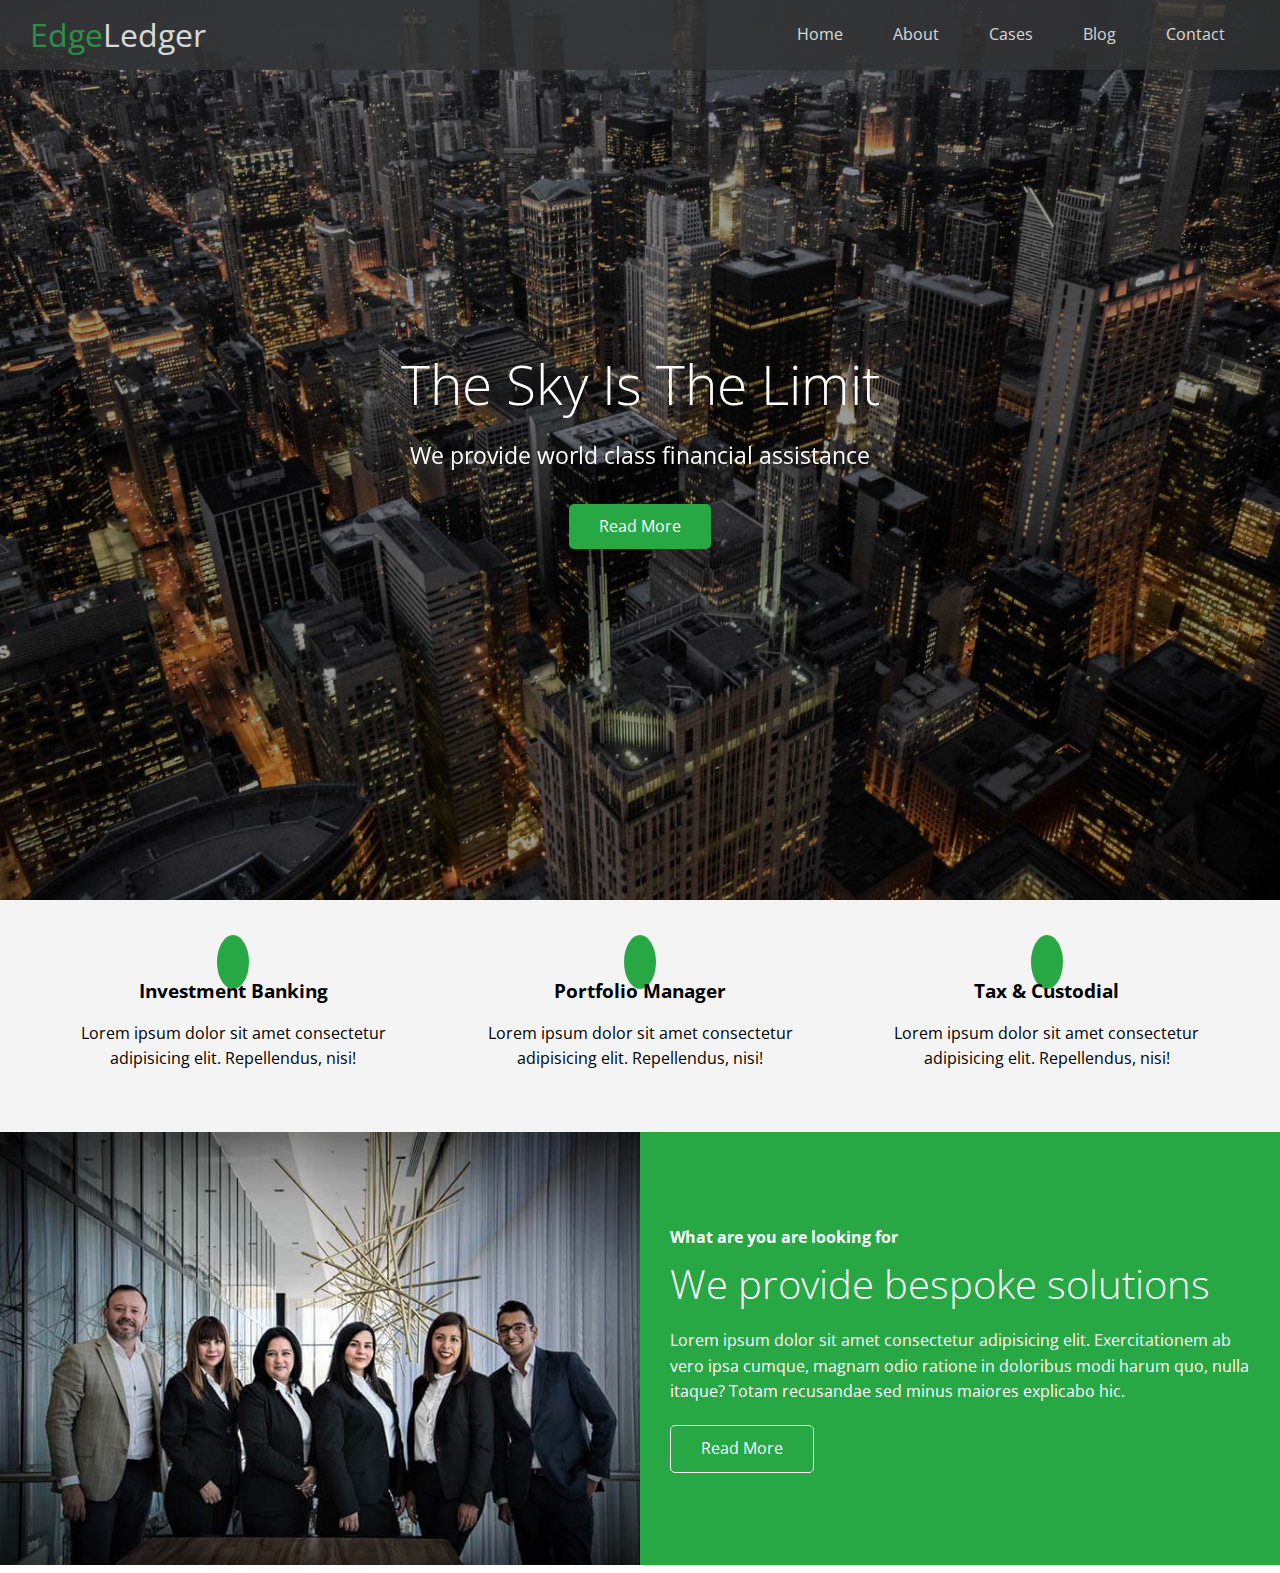
==== index.html @ 86d3c8a0 "added icons & solutions sections" ====
<!DOCTYPE html>
<html lang="en">
  <head>
    <meta charset="UTF-8" />
    <meta http-equiv="X-UA-Compatible" content="IE=edge" />
    <meta name="viewport" content="width=device-width, initial-scale=1.0" />
    <link
      rel="stylesheet"
      href="https://cdnjs.cloudflare.com/ajax/libs/font-awesome/6.2.0/css/all.min.css"
      integrity="sha512-xh6O/CkQoPOWDdYTDqeRdPCVd1SpvCA9XXcUnZS2FmJNp1coAFzvtCN9BmamE+4aHK8yyUHUSCcJHgXloTyT2A=="
      crossorigin="anonymous"
      referrerpolicy="no-referrer"
    />
    <link rel="stylesheet" href="css/style.css" />
    <link rel="stylesheet" href="css/utilities.css" />
    <title>Welcome To EdgeLedger</title>
  </head>
  <body id="home">
    <!-- Header Start -->
    <header class="hero">
      <!-- Navbar Start -->
      <div id="navbar" class="navbar">
        <h1 class="logo">
          <span class="text-primary"> <i class="fas fa-book-open"></i>Edge</span
          >Ledger
        </h1>
        <nav>
          <ul>
            <li><a href="#home">Home</a></li>
            <li><a href="#about">About</a></li>
            <li><a href="#cases">Cases</a></li>
            <li><a href="#blog">Blog</a></li>
            <li><a href="#contact">Contact</a></li>
          </ul>
        </nav>
      </div>
      <!-- Navbar End -->

      <!-- Content Start -->
      <div class="content">
        <h1>The Sky Is The Limit</h1>
        <p>We provide world class financial assistance</p>
        <a href="#about" class="btn"
          ><i class="fas fa-chevron-right"></i> Read More</a
        >
      </div>
      <!-- Content End -->
    </header>
    <!-- Header End -->

    <!-- Main Start -->
    <main>
      <!-- About: Icon Start -->
      <section id="about" class="icons bg-light">
        <div class="flex-items">
          <div>
            <i class="fas fa-university fa-2x"></i>
            <div>
              <h3>Investment Banking</h3>
              <p>
                Lorem ipsum dolor sit amet consectetur adipisicing elit.
                Repellendus, nisi!
              </p>
            </div>
          </div>
          <div>
            <i class="fas fa-book-reader fa-2x"></i>
            <div>
              <h3>Portfolio Manager</h3>
              <p>
                Lorem ipsum dolor sit amet consectetur adipisicing elit.
                Repellendus, nisi!
              </p>
            </div>
          </div>
          <div>
            <i class="fas fa-pencil-alt fa-2x"></i>
            <div>
              <h3>Tax & Custodial</h3>
              <p>
                Lorem ipsum dolor sit amet consectetur adipisicing elit.
                Repellendus, nisi!
              </p>
            </div>
          </div>
        </div>
      </section>
      <!-- About: Icon End -->

      <!-- About: Solutions Start -->
      <section class="solutions flex-columns">
        <div class="row">
          <div class="column">
            <div class="column-1">
              <img src="image_resources/home/people.jpg" alt="" />
            </div>
          </div>
          <div class="column">
            <div class="column-2 bg-primary">
              <h4>What are you are looking for</h4>
              <h2>We provide bespoke solutions</h2>
              <p>
                Lorem ipsum dolor sit amet consectetur adipisicing elit.
                Exercitationem ab vero ipsa cumque, magnam odio ratione in
                doloribus modi harum quo, nulla itaque? Totam recusandae sed
                minus maiores explicabo hic.
              </p>
              <a href="#" class="btn btn-outline">
                <i class="fas fa-chevron"></i>
                Read More
              </a>
            </div>
          </div>
        </div>
      </section>
      <!-- About: Solutions End -->
    </main>
    <!-- Main End -->
    
  </body>
</html>
---- css/style.css ----
@import url('https://fonts.googleapis.com/css2?family=Open+Sans:wght@300;400&display=swap');

* {
    box-sizing: border-box;
    margin: 0;
    padding: 0;
}

body {
    font-family: 'Open Sans', sans-serif;
    background-color: #fff;
    color: #333;
    line-height: 1.6;
}

ul {
    list-style: none;
}

a {
    color: #333;
    text-decoration: none;
}

h1,
h2 {
    font-weight: 300;
    line-height: 1.2;
}

p {
    margin: 10px 0;
}

img {
    width: 100%;
}

/* Navbar */

.navbar {
    display: flex;
    align-items: center;
    justify-content: space-between;
    background-color: #333;
    color: #fff;
    opacity: 0.8;
    width: 100%;
    height: 70px;
    position: fixed;
    top: 0px;
    padding: 0 30px;
}

.navbar a {
    color: #fff;
    padding: 10px 20px;
    margin: 0 5px;
}

.navbar a:hover {
    border-bottom: #28a745 2px solid;
    border-top: #28a745 2px solid;
    color: #0284d0;
}

.navbar ul {
    display: flex;
}

.navbar .logo {
    font-weight: 400;
}

/* Header */

.hero {
    background: url('../image_resources/home/showcase.jpg') no-repeat center center/cover;
    height: 100vh;
    position: relative;
    color: #fff;
}

.hero .content {
    display: flex;
    flex-direction: column;
    align-items: center;
    justify-content: center;
    text-align: center;
    height: 100%;
    padding: 0 20px;
}

.hero .content h1 {
    font-size: 55px;
}

.hero .content p {
    font-size: 23px;
    max-width: 600px;
    margin: 20px 0 30px;
}

.hero::before {
    content: '';
    position: absolute;
    top: 0;
    left: 0;
    width: 100%;
    height: 100%;
    background: rgba(0, 0, 0, 6);
    opacity: 0.4;
}

.hero * {
    z-index: 10;
}

/* Icons */

.icons {
    padding: 30px;
}

.icons h3 {
    font-weight: bold;
    margin-bottom: 15px;
}

.icons i {
    background-color: #28a745;
    color: #fff;
    padding: 1rem;
    border-radius: 50%;
    margin-bottom: 15px;
}

.icons p,
.icons h3 {
    color: black;
}
---- css/utilities.css ----
/* Text Colors */

.text-primary {
    color: #28a745;
}

.text-secondary {
    color: #0284d0;
}

/* Button */

.btn {
    cursor: pointer;
    display: inline-block;
    padding: 10px 30px;
    color: #fff;
    background-color: #28a745;
    border: none;
    border-radius: 5px;
}

.btn:hover {
    opacity: 0.9;
    color: #0284d0;
    border-radius: 10px;
}

.btn-primary, .bg-primary {
    background-color: #28a745;
    color: #fff;
}

.btn-secondary, .bg-secondary {
    background-color: #0284d0;
    color: #fff;
}

.btn-dark, .bg-dark {
    background-color: #333;
    color: #fff;
}

.btn-light, .bg-light {
    background-color: #f4f4f4;
    color: #fff;
}

.btn-outline {
    background: transparent;
    border: 1px solid #fff;
}

.btn-outline:hover {
    border-radius: 10px;
}

/* Flex items */

.flex-items {
    display: flex;
    text-align: center;
    justify-content: center;
    height: 100%;
}

.flex-items>div {
    padding: 20px;
}

/* Flex columns */

.flex-columns .row {
    display: flex;
    flex-direction: row;
    flex-wrap: wrap;
    width: 100%;
}

.flex-columns .column {
    display: flex;
    flex-direction: column;
    flex-basis: 100%;
    flex: 1;
}

.flex-columns .column .column-1,
.flex-columns .column .column-2 {
    height: 100%;
}

.flex-columns img {
    width: 100%;
    height: 100%;
    object-fit: cover;
}

.flex-columns .column-2 {
    display: flex;
    flex-direction: column;
    align-items: flex-start;
    justify-content: center;
    padding: 30px;
}

.flex-columns h2 {
    font-size: 40px;
    font-weight: 100;
}

.flex-columns h4 {
    margin-bottom: 10px;
}

.flex-columns p {
    margin: 20px 0;
}
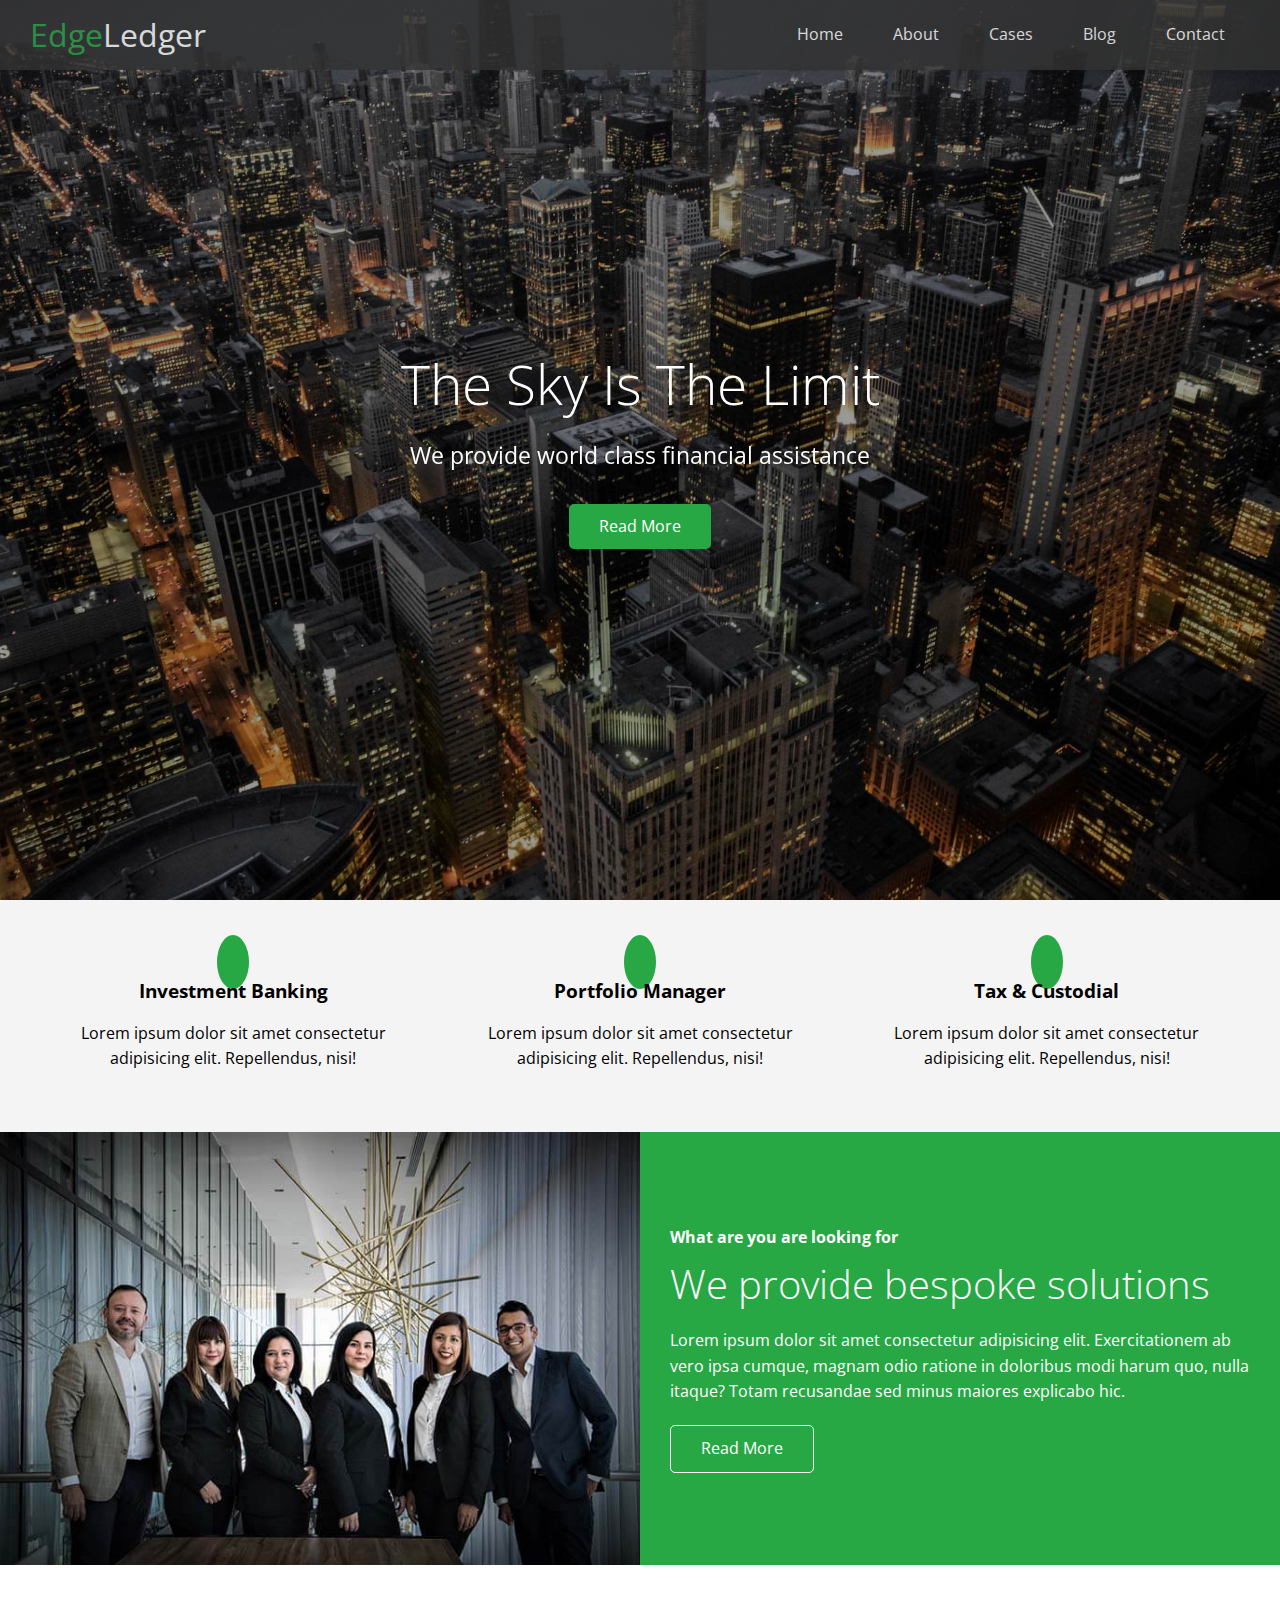
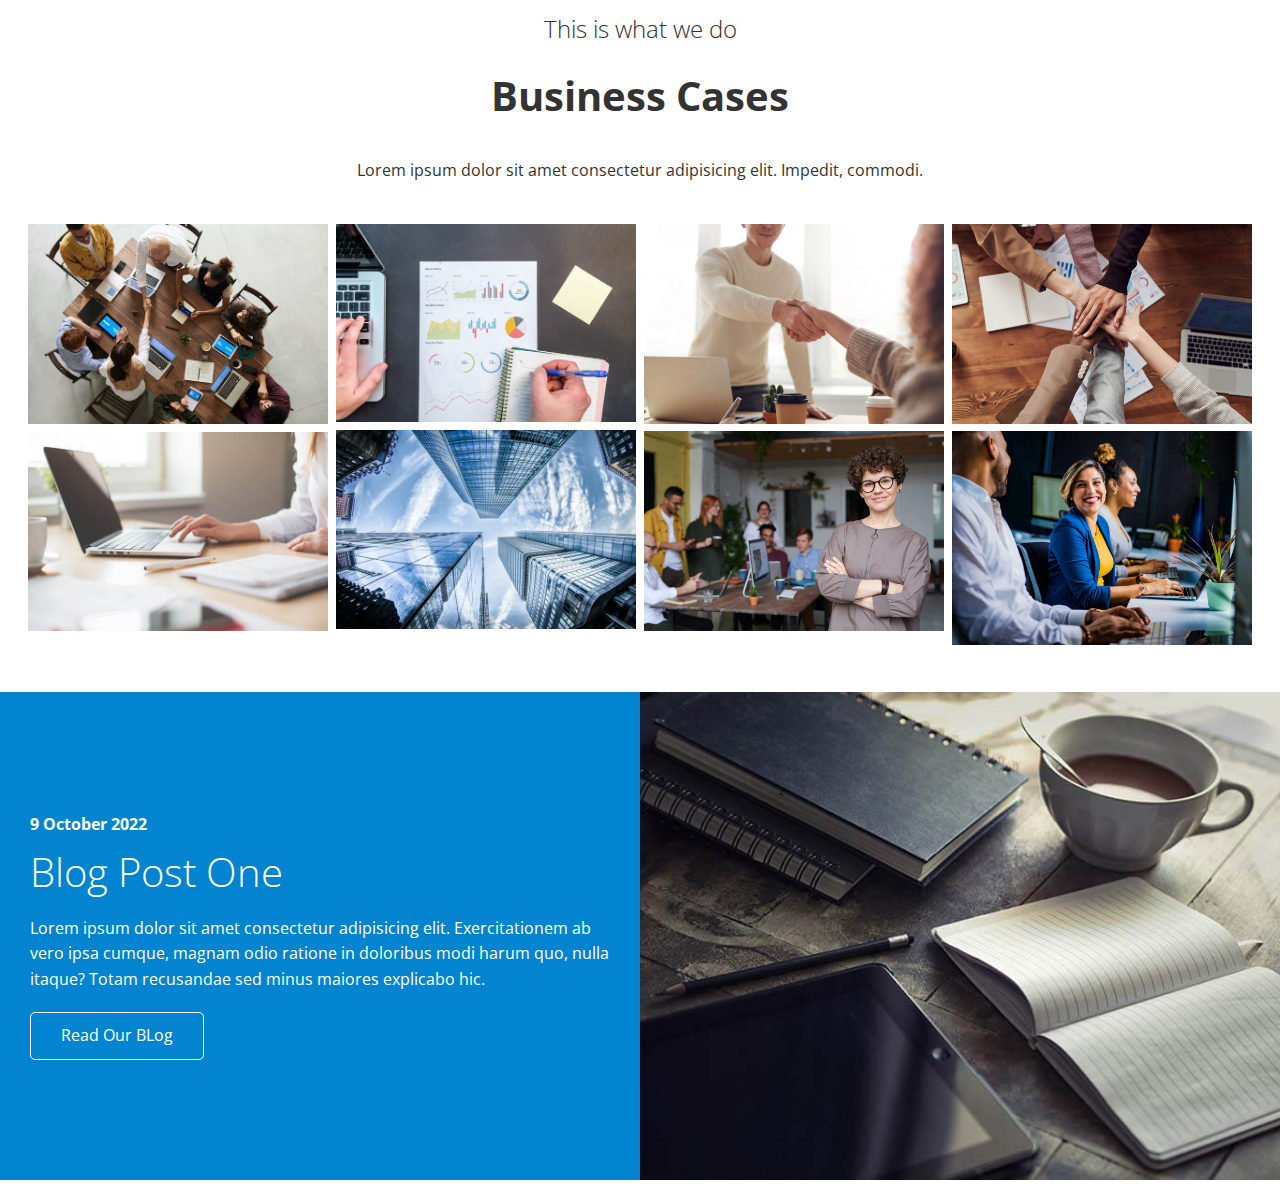
==== commit 4c477a63: "added cases & blog sections" ====
--- a/index.html
+++ b/index.html
@@ -114,8 +114,68 @@
         </div>
       </section>
       <!-- About: Solutions End -->
+
+      <!-- Cases Start -->
+      <section id="cases" class="cases flex-grid section-padding">
+        <header class="section-header">
+          <h2>This is what we do</h2>
+          <h4>Business Cases</h4>
+          <p>
+            Lorem ipsum dolor sit amet consectetur adipisicing elit. Impedit,
+            commodi.
+          </p>
+        </header>
+        <div class="row">
+          <div class="column">
+            <img src="image_resources/cases/cases1.jpg" alt="">
+            <img src="image_resources/cases/cases2.jpg" alt="">
+          </div>
+          <div class="column">
+            <img src="image_resources/cases/cases3.jpg" alt="">
+            <img src="image_resources/cases/cases4.jpg" alt="">
+          </div>
+          <div class="column">
+            <img src="image_resources/cases/cases5.jpg" alt="">
+            <img src="image_resources/cases/cases6.jpg" alt="">
+          </div>
+          <div class="column">
+            <img src="image_resources/cases/cases7.jpg" alt="">
+            <img src="image_resources/cases/cases8.jpg" alt="">
+          </div>
+        </div>
+      </section>
+      <!-- Cases End -->
+
+      <!-- Blog Start -->
+      <section id="blog" class="blog flex-columns flex-reverse">
+        <div class="row">
+          <div class="column">
+            <div class="column-1">
+              <img src="image_resources/home/blog.jpg" alt="" />
+            </div>
+          </div>
+          <div class="column">
+            <div class="column-2 bg-secondary">
+              <h4>9 October 2022</h4>
+              <h2>Blog Post One</h2>
+              <p>
+                Lorem ipsum dolor sit amet consectetur adipisicing elit.
+                Exercitationem ab vero ipsa cumque, magnam odio ratione in
+                doloribus modi harum quo, nulla itaque? Totam recusandae sed
+                minus maiores explicabo hic.
+              </p>
+              <a href="#" class="btn btn-reverse">
+                <i class="fas fa-chevron"></i>
+                Read Our BLog
+              </a>
+            </div>
+          </div>
+        </div>
+      </section>
+      <!-- Blog End -->
+    
     </main>
     <!-- Main End -->
-    
+ 
   </body>
 </html>
--- a/css/style.css
+++ b/css/style.css
@@ -138,4 +138,8 @@
 .icons p,
 .icons h3 {
     color: black;
+}
+
+.cases img:hover {
+    opacity: 0.7;
 }--- a/css/utilities.css
+++ b/css/utilities.css
@@ -22,7 +22,7 @@
 
 .btn:hover {
     opacity: 0.9;
-    color: #0284d0;
+    color: black;
     border-radius: 10px;
 }
 
@@ -55,6 +55,16 @@
     border-radius: 10px;
 }
 
+.btn-reverse {
+    background: transparent;
+    border: 1px solid #fff;
+}
+
+.btn-reverse:hover {
+    border-radius: 10px;
+    /* color: #28a745; */
+}
+
 /* Flex items */
 
 .flex-items {
@@ -69,6 +79,10 @@
 }
 
 /* Flex columns */
+
+.flex-columns.flex-reverse .row {
+    flex-direction: row-reverse;
+}
 
 .flex-columns .row {
     display: flex;
@@ -114,4 +128,39 @@
 
 .flex-columns p {
     margin: 20px 0;
-}+}
+
+/* Section header */
+
+.section-header {
+    padding: 30px;
+    display: flex;
+    flex-direction: column;
+    align-items: center;
+    justify-content: center;
+    text-align: center;
+}
+
+.section-header h4 {
+    font-size: 40px;
+    margin: 20px 0;
+}
+
+.section-padding {
+    padding: 20px 20px 40px;
+}
+
+/* Flex grid */
+
+.flex-grid .row{
+    display: flex;
+    flex-wrap: wrap;
+    padding: 0 4px;
+}
+
+.flex-grid .column {
+    flex: 25%;
+    max-width: 25%;
+    padding: 0 4px;
+}
+
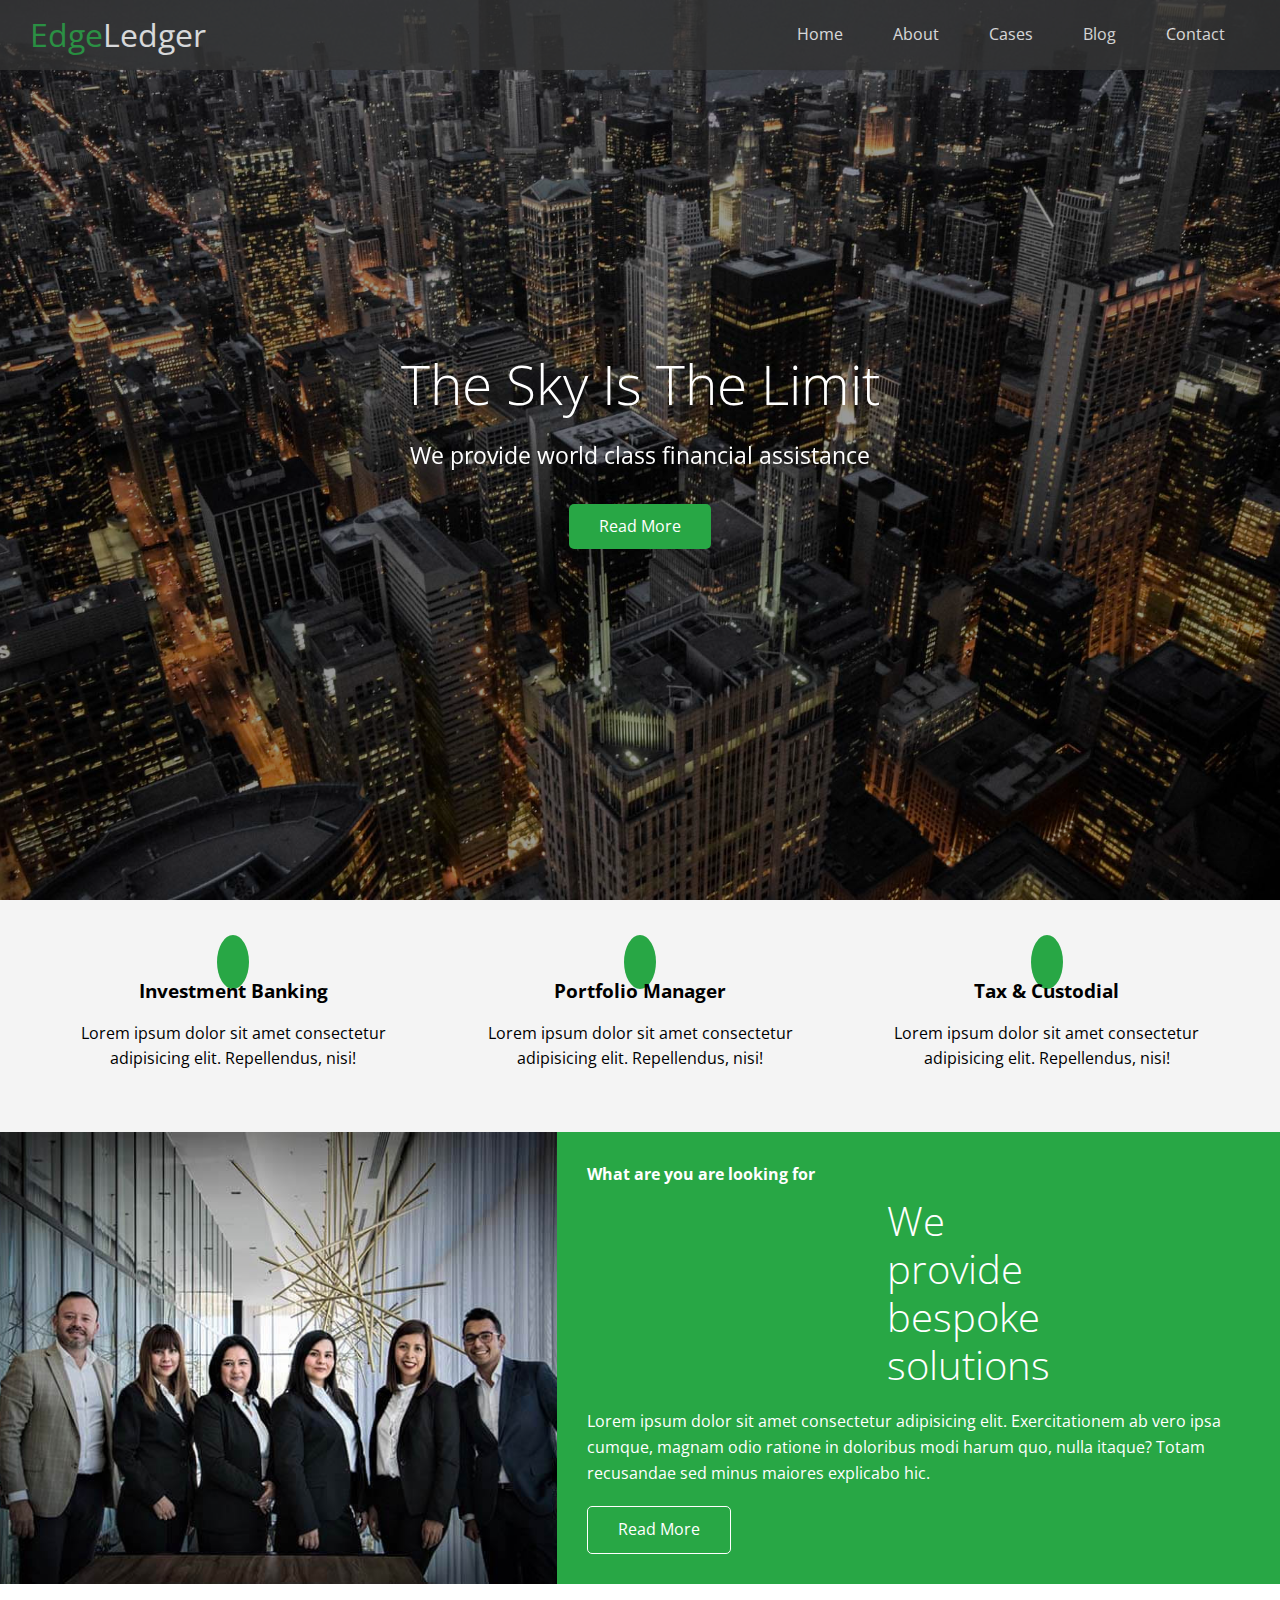
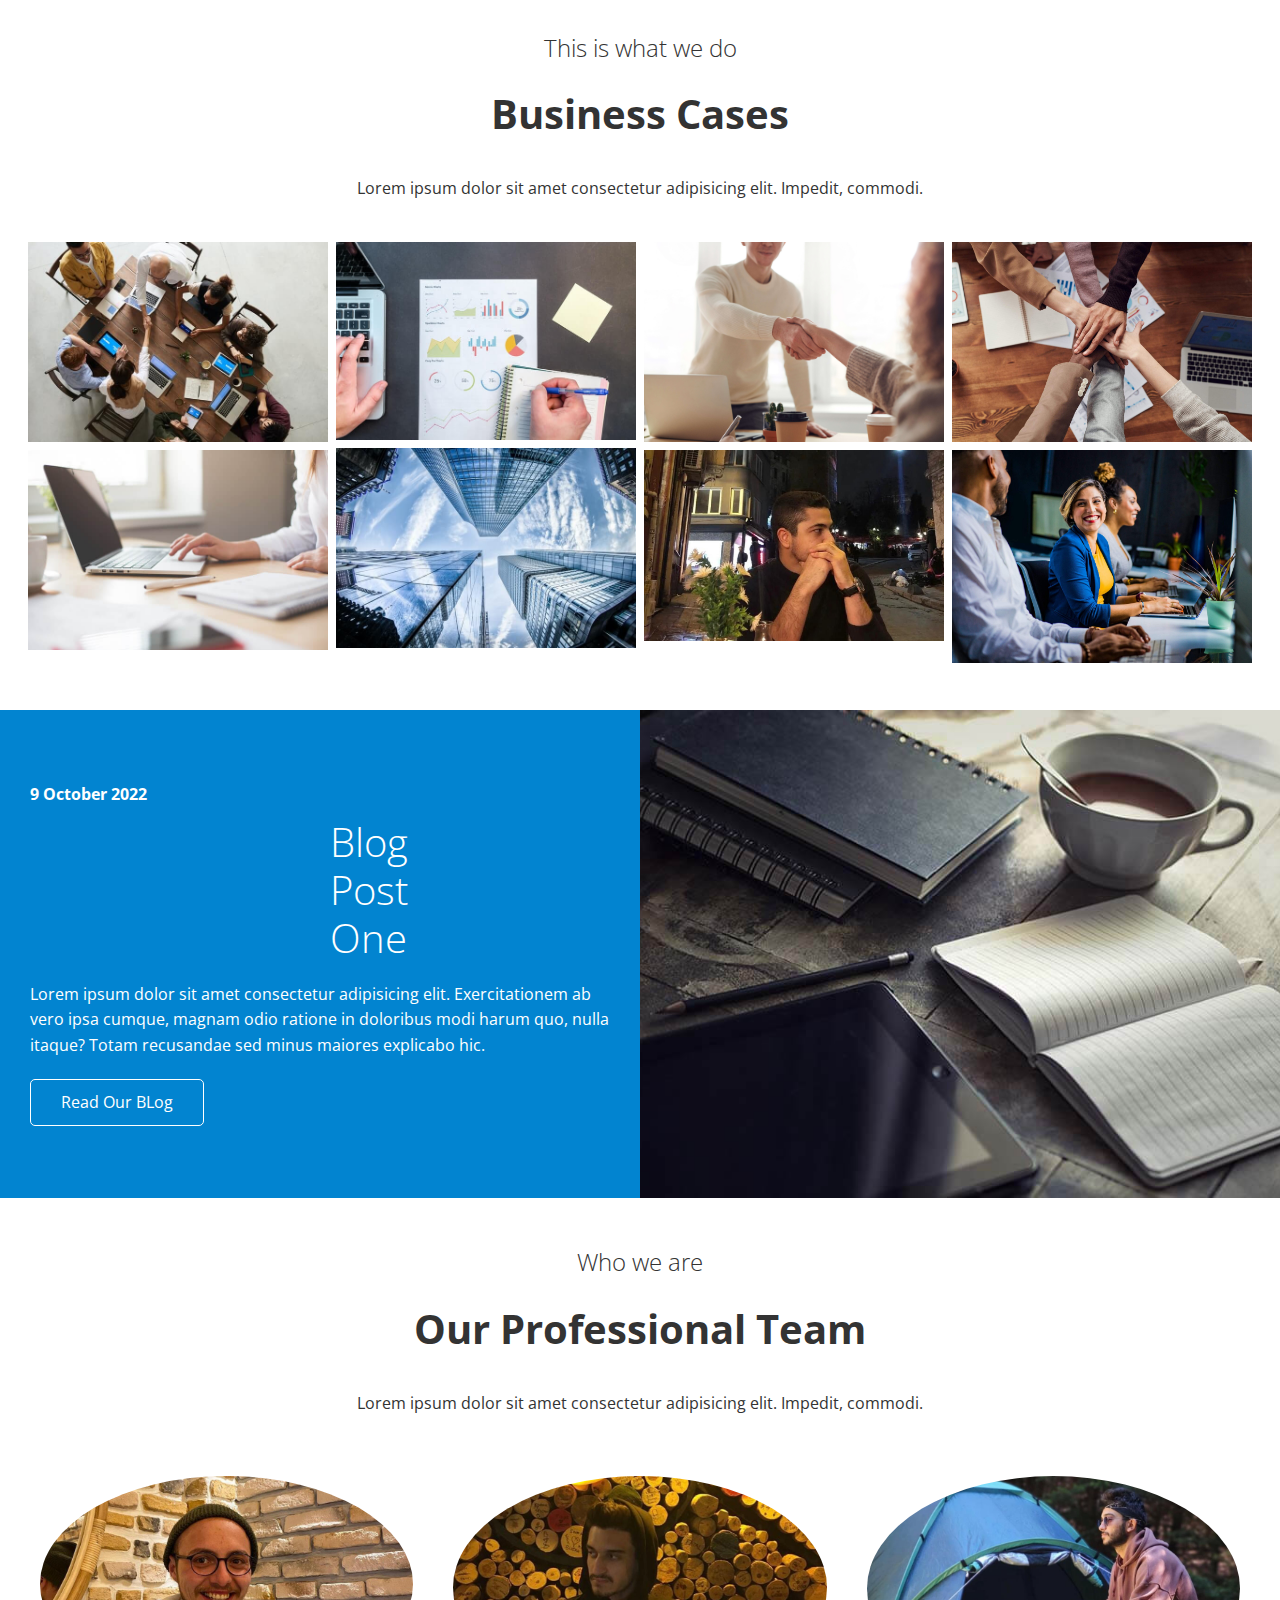
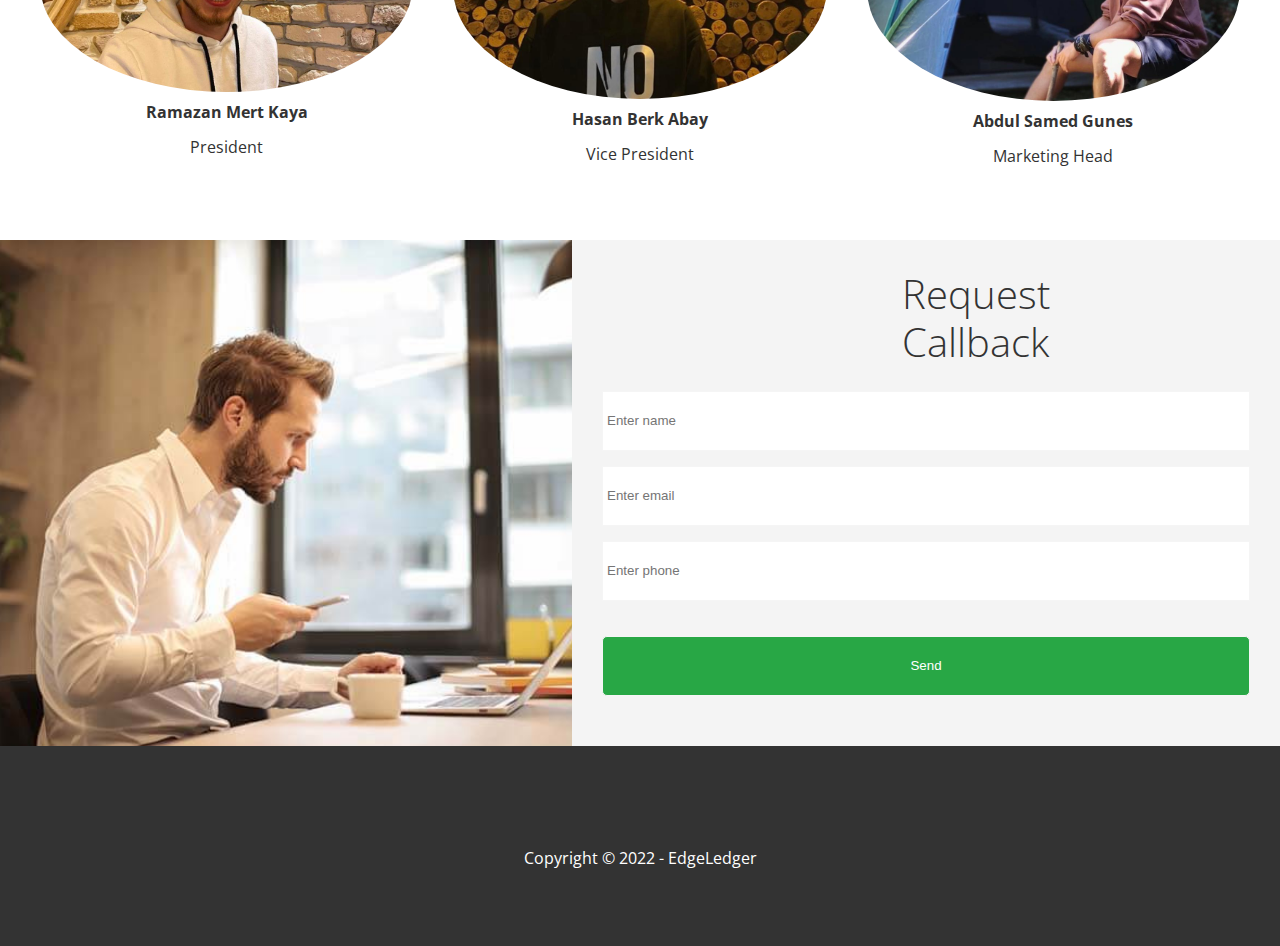
==== commit 5c331b58: "finishing the homepage" ====
--- a/index.html
+++ b/index.html
@@ -127,20 +127,20 @@
         </header>
         <div class="row">
           <div class="column">
-            <img src="image_resources/cases/cases1.jpg" alt="">
-            <img src="image_resources/cases/cases2.jpg" alt="">
-          </div>
-          <div class="column">
-            <img src="image_resources/cases/cases3.jpg" alt="">
-            <img src="image_resources/cases/cases4.jpg" alt="">
-          </div>
-          <div class="column">
-            <img src="image_resources/cases/cases5.jpg" alt="">
-            <img src="image_resources/cases/cases6.jpg" alt="">
-          </div>
-          <div class="column">
-            <img src="image_resources/cases/cases7.jpg" alt="">
-            <img src="image_resources/cases/cases8.jpg" alt="">
+            <img src="image_resources/cases/cases1.jpg" alt="" />
+            <img src="image_resources/cases/cases2.jpg" alt="" />
+          </div>
+          <div class="column">
+            <img src="image_resources/cases/cases3.jpg" alt="" />
+            <img src="image_resources/cases/cases4.jpg" alt="" />
+          </div>
+          <div class="column">
+            <img src="image_resources/cases/cases5.jpg" alt="" />
+            <img src="image_resources/cases/kerim.jpeg" alt="" />
+          </div>
+          <div class="column">
+            <img src="image_resources/cases/cases7.jpg" alt="" />
+            <img src="image_resources/cases/cases8.jpg" alt="" />
           </div>
         </div>
       </section>
@@ -173,9 +173,83 @@
         </div>
       </section>
       <!-- Blog End -->
-    
+
+      <!-- Team Start -->
+      <section id="team" class="team section-padding">
+        <header class="section-header">
+          <h2>Who we are</h2>
+          <h4>Our Professional Team</h4>
+          <p>
+            Lorem ipsum dolor sit amet consectetur adipisicing elit. Impedit,
+            commodi.
+          </p>
+        </header>
+        <div class="flex-items">
+          <div>
+            <img src="image_resources/team/mert.jpeg" alt="" />
+            <a href="https://www.linkedin.com/in/ramazanmertkaya/" target="_blank"><h4>Ramazan Mert Kaya</h4></a>
+            <p>President</p>
+          </div>
+          <div>
+            <img src="image_resources/team/berk.jpeg" alt="" />
+            <a href="https://www.linkedin.com/in/berk-abay-24b046226/" target="_blank"><h4>Hasan Berk Abay</h4></a>
+            <p>Vice President</p>
+          </div>
+          <div>
+            <img src="image_resources/team/samed.jpeg" alt="" />
+            <a href="https://www.linkedin.com/in/samed-g%C3%BCne%C5%9F-5508b722a/" target="_blank"><h4>Abdul Samed Gunes</h4></a>
+            <p>Marketing Head</p>
+          </div>
+        </div>
+      </section>
+      <!-- Team End -->
+
+      <!-- Contact Start -->
+      <section id="contact" class="contact flex-columns">
+        <div class="row">
+          <div class="column">
+            <div class="column-1">
+              <img src="image_resources/home/contact.jpg" alt="" />
+            </div>
+          </div>
+          <div class="column">
+            <div class="column-2 bg-light">
+              <h2>Request Callback</h2>
+              <form action="" class="callback-form">
+                <div class="form-control">
+                  <label for="name"></label>
+                  <input type="text" name="name" id="name" placeholder="Enter name">
+                </div>
+                <div class="form-control">
+                  <label for="email"></label>
+                  <input type="email" name="email" id="email" placeholder="Enter email">
+                </div>
+                <div class="form-control">
+                  <label for="phone"></label>
+                  <input type="text" name="phone" id="phone" placeholder="Enter phone">
+                </div>
+                <input type="submit" value="Send" id="subnmit" class="btn">
+              </form>
+            </div>
+          </div>
+        </div>
+      </section>
+      <!-- Contact End -->
+
     </main>
     <!-- Main End -->
- 
+
+    <!-- Footer Start -->
+    <footer class="footer bg-dark">
+      <div class="social">
+        <a href="#"><i class="fab fa-facebook fa-2x"></i></a>
+        <a href="#"><i class="fab fa-twitter fa-2x"></i></a>
+        <a href="https://www.instagram.com/rmkboi/" target="_blank"><i class="fab fa-instagram fa-2x"></i></a>
+        <a href="https://www.linkedin.com/in/ramazanmertkaya/" target="_blank"><i class="fab fa-linkedin fa-2x"></i></a>
+      </div>
+      <p>Copyright &copy; 2022 - EdgeLedger</p>
+    </footer>
+    <!-- Footer End -->
+
   </body>
 </html>
--- a/css/style.css
+++ b/css/style.css
@@ -142,4 +142,71 @@
 
 .cases img:hover {
     opacity: 0.7;
+}
+
+.team img {
+    border-radius: 50%;
+}
+
+/* Callback form */
+
+.callback-form {
+    width: 100%;
+    padding: 20px 0;
+}
+
+.callback-form label {
+    display: block;
+    margin-bottom: 5px;
+}
+
+.callback-form .form-control {
+    margin-bottom: 15px;
+}
+
+.callback-form input {
+    width: 100%;
+    padding: 4px;
+    height: 60px;
+    border: #f5f5f5 1px solid;
+}
+
+.callback-form input:focus {
+    outline-color: #0284d0;
+}
+
+.column h2 {
+    padding: 0 200px 0 300px;
+}
+
+.callback-form .btn {
+    padding: 12px 0;
+    margin-top: 20px;
+}
+
+/* Footer */
+
+.footer {
+    display: flex;
+    flex-direction: column;
+    align-items: center;
+    justify-content: center;
+    text-align: center;
+    height: 200px;
+}
+
+.footer a {
+    color: #fff;
+}
+
+.footer a:hover {
+    color: #28a745;
+}
+
+.footer .social {
+    padding-left: 30px;
+}
+
+.footer .social > * {
+    margin-right: 30px;
 }--- a/css/utilities.css
+++ b/css/utilities.css
@@ -26,24 +26,28 @@
     border-radius: 10px;
 }
 
-.btn-primary, .bg-primary {
+.btn-primary,
+.bg-primary {
     background-color: #28a745;
     color: #fff;
 }
 
-.btn-secondary, .bg-secondary {
+.btn-secondary,
+.bg-secondary {
     background-color: #0284d0;
     color: #fff;
 }
 
-.btn-dark, .bg-dark {
+.btn-dark,
+.bg-dark {
     background-color: #333;
     color: #fff;
 }
 
-.btn-light, .bg-light {
+.btn-light,
+.bg-light {
     background-color: #f4f4f4;
-    color: #fff;
+    /* color: #fff; */
 }
 
 .btn-outline {
@@ -72,6 +76,14 @@
     text-align: center;
     justify-content: center;
     height: 100%;
+}
+
+.flex-items img:hover {
+    opacity: 0.8;
+}
+
+.flex-items a:hover {
+    color: #28a745;
 }
 
 .flex-items>div {
@@ -152,7 +164,7 @@
 
 /* Flex grid */
 
-.flex-grid .row{
+.flex-grid .row {
     display: flex;
     flex-wrap: wrap;
     padding: 0 4px;
@@ -162,5 +174,4 @@
     flex: 25%;
     max-width: 25%;
     padding: 0 4px;
-}
-
+}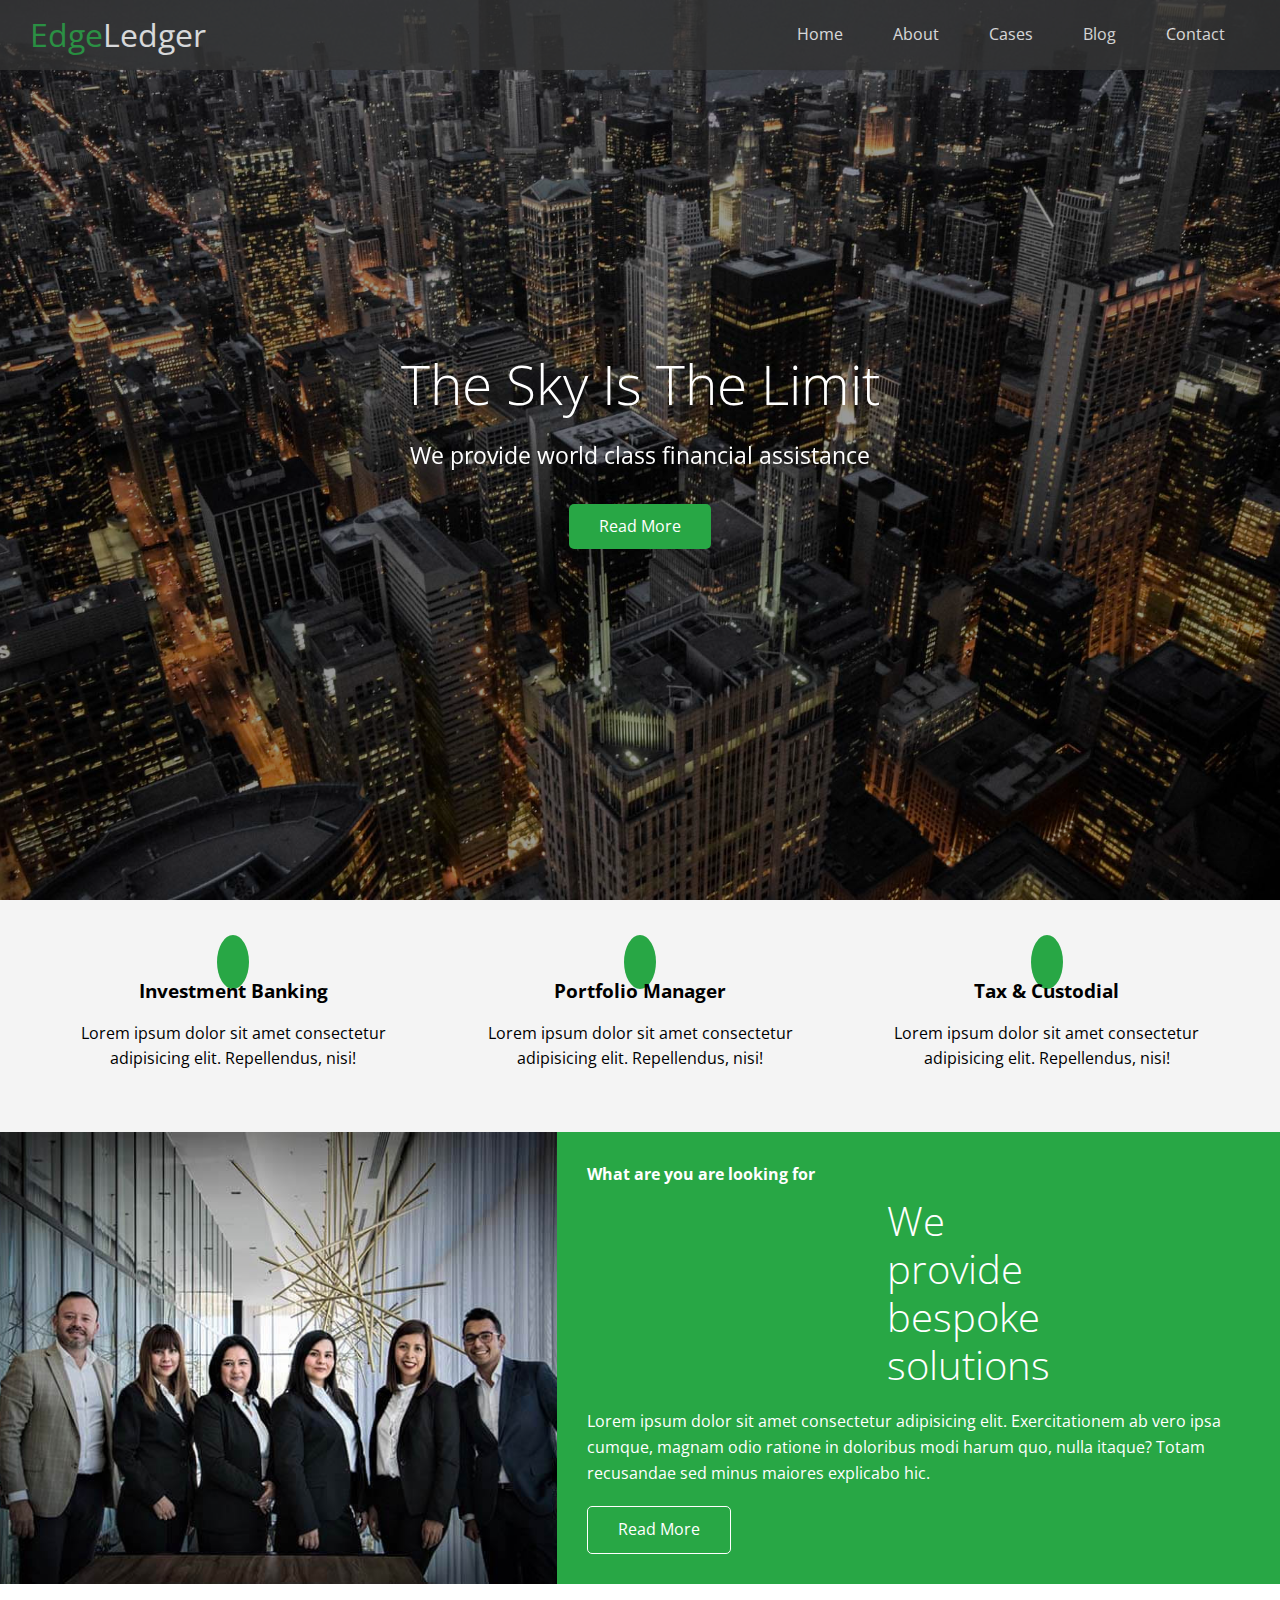
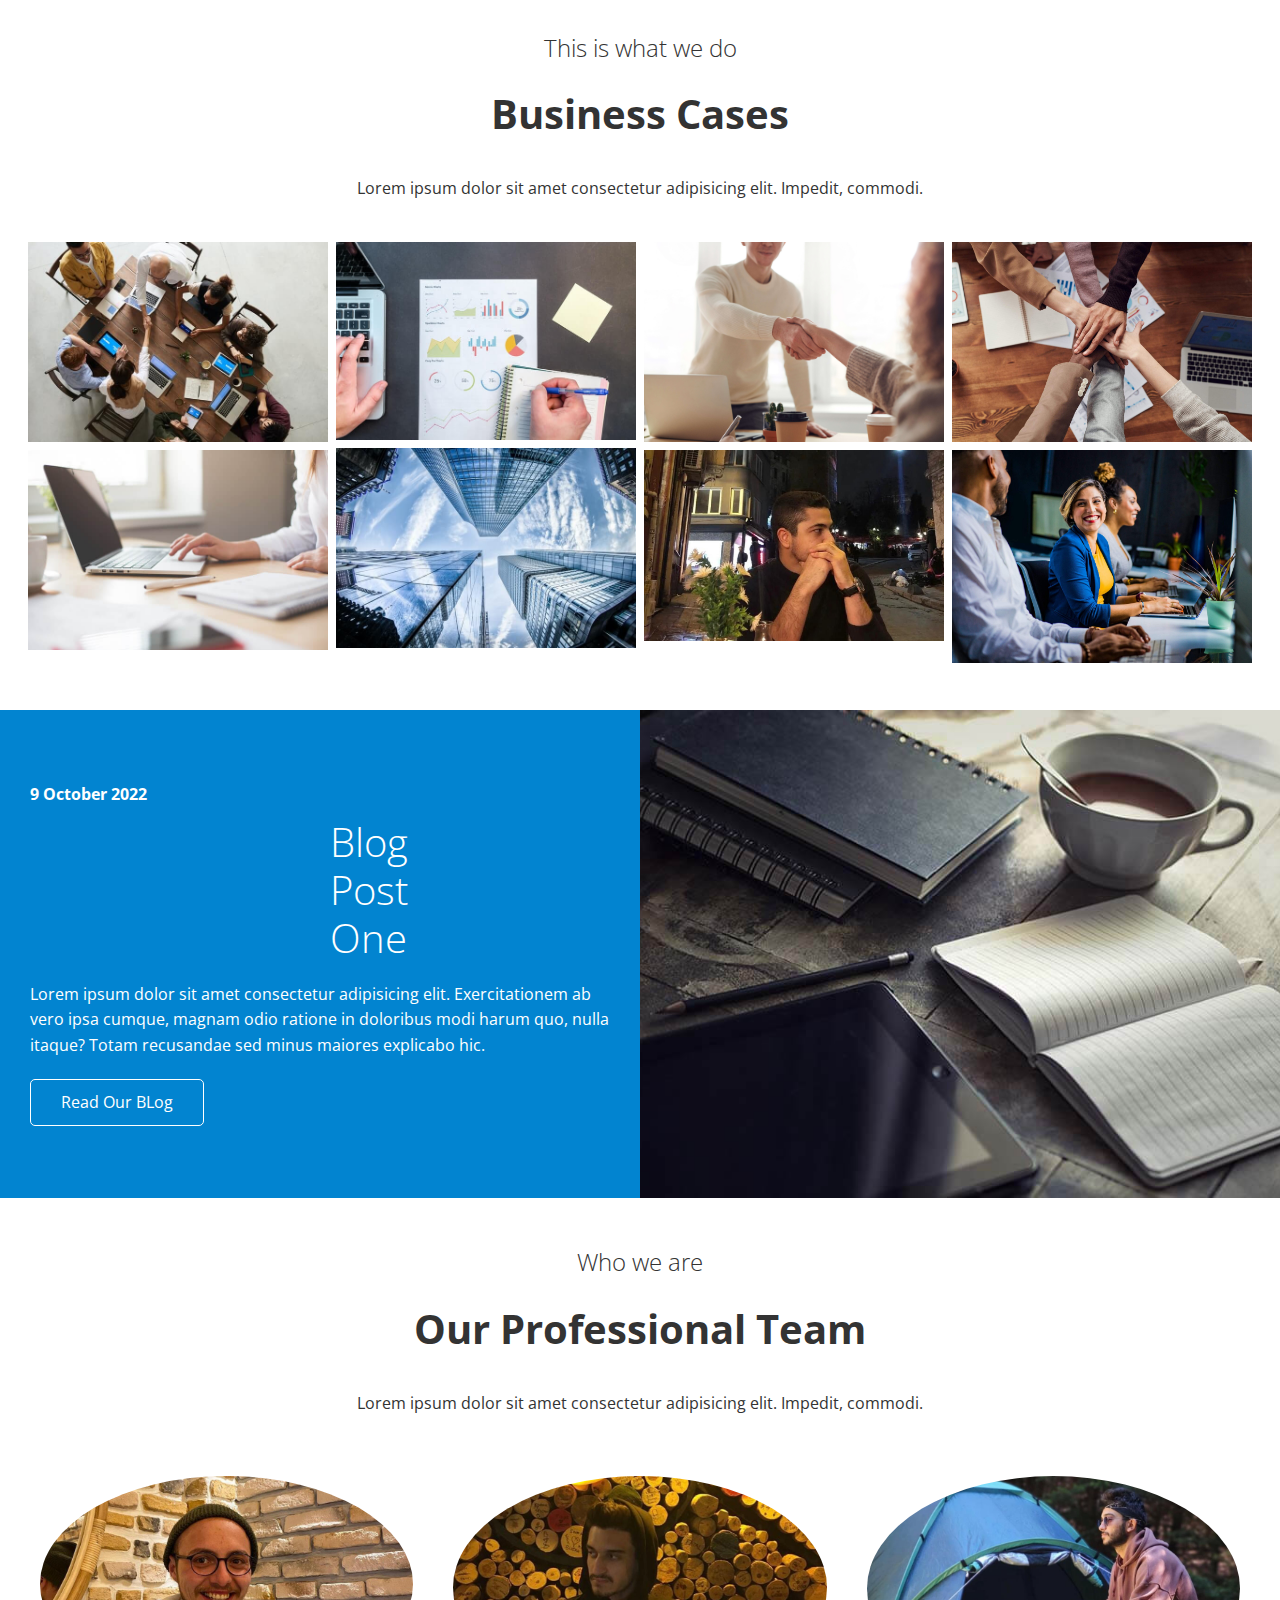
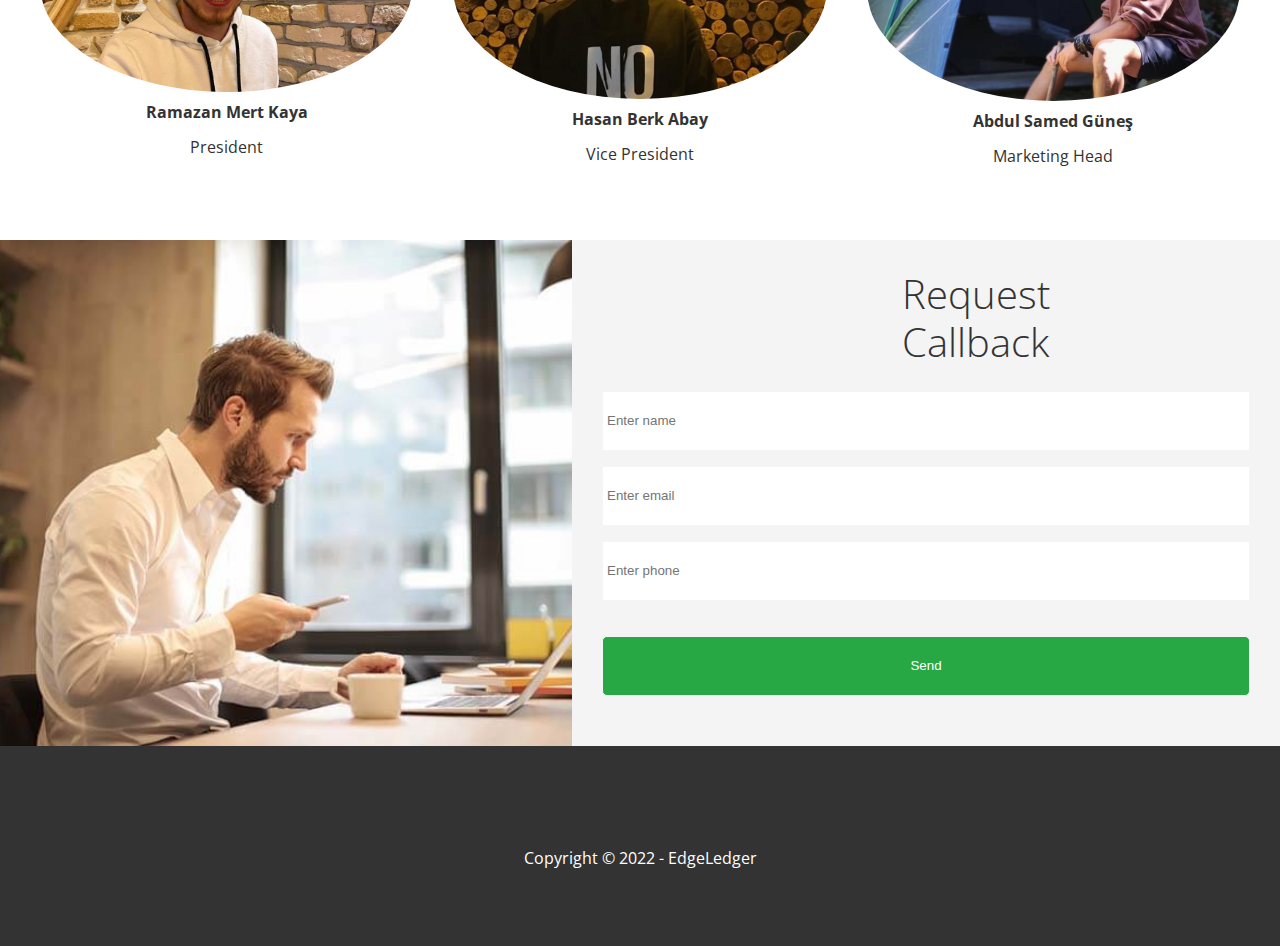
==== commit 00b9d648: "Fixed name" ====
--- a/index.html
+++ b/index.html
@@ -197,7 +197,7 @@
           </div>
           <div>
             <img src="image_resources/team/samed.jpeg" alt="" />
-            <a href="https://www.linkedin.com/in/samed-g%C3%BCne%C5%9F-5508b722a/" target="_blank"><h4>Abdul Samed Gunes</h4></a>
+            <a href="https://www.linkedin.com/in/samed-g%C3%BCne%C5%9F-5508b722a/" target="_blank"><h4>Abdul Samed Güneş</h4></a>
             <p>Marketing Head</p>
           </div>
         </div>
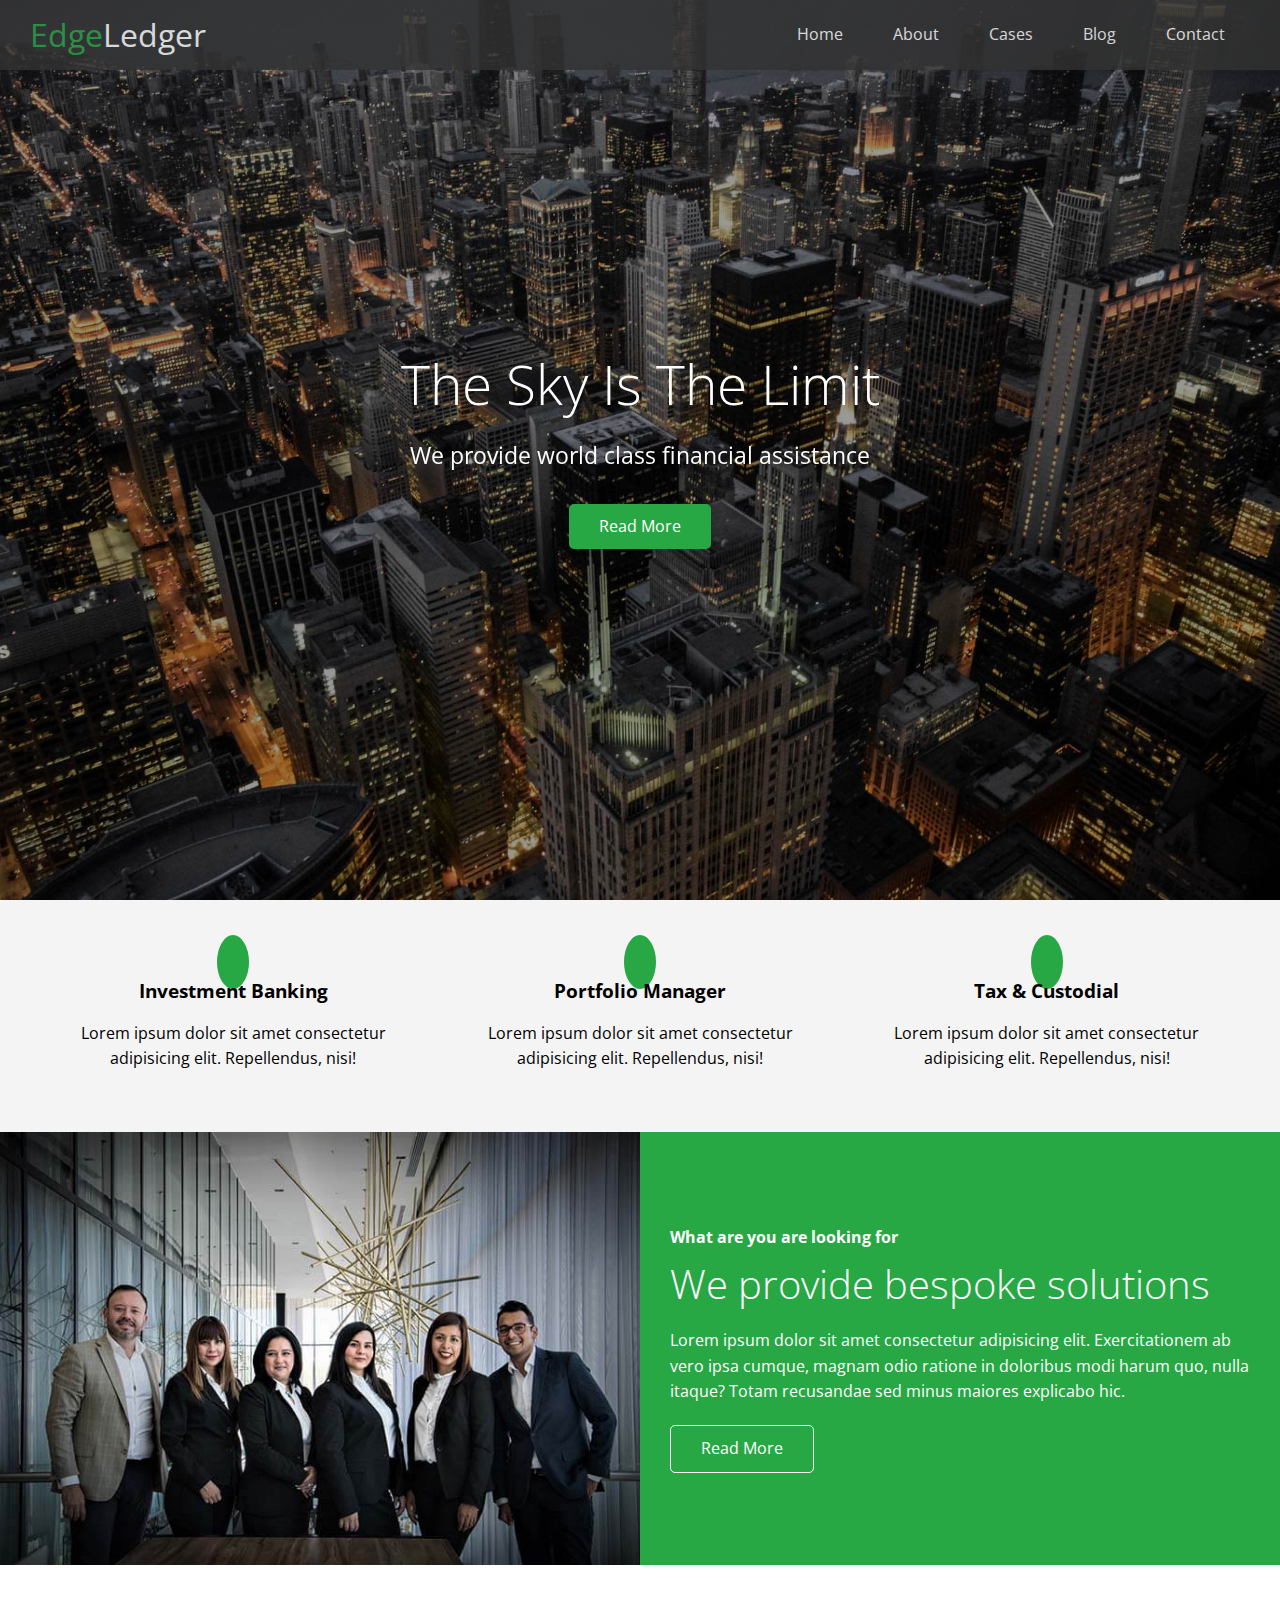
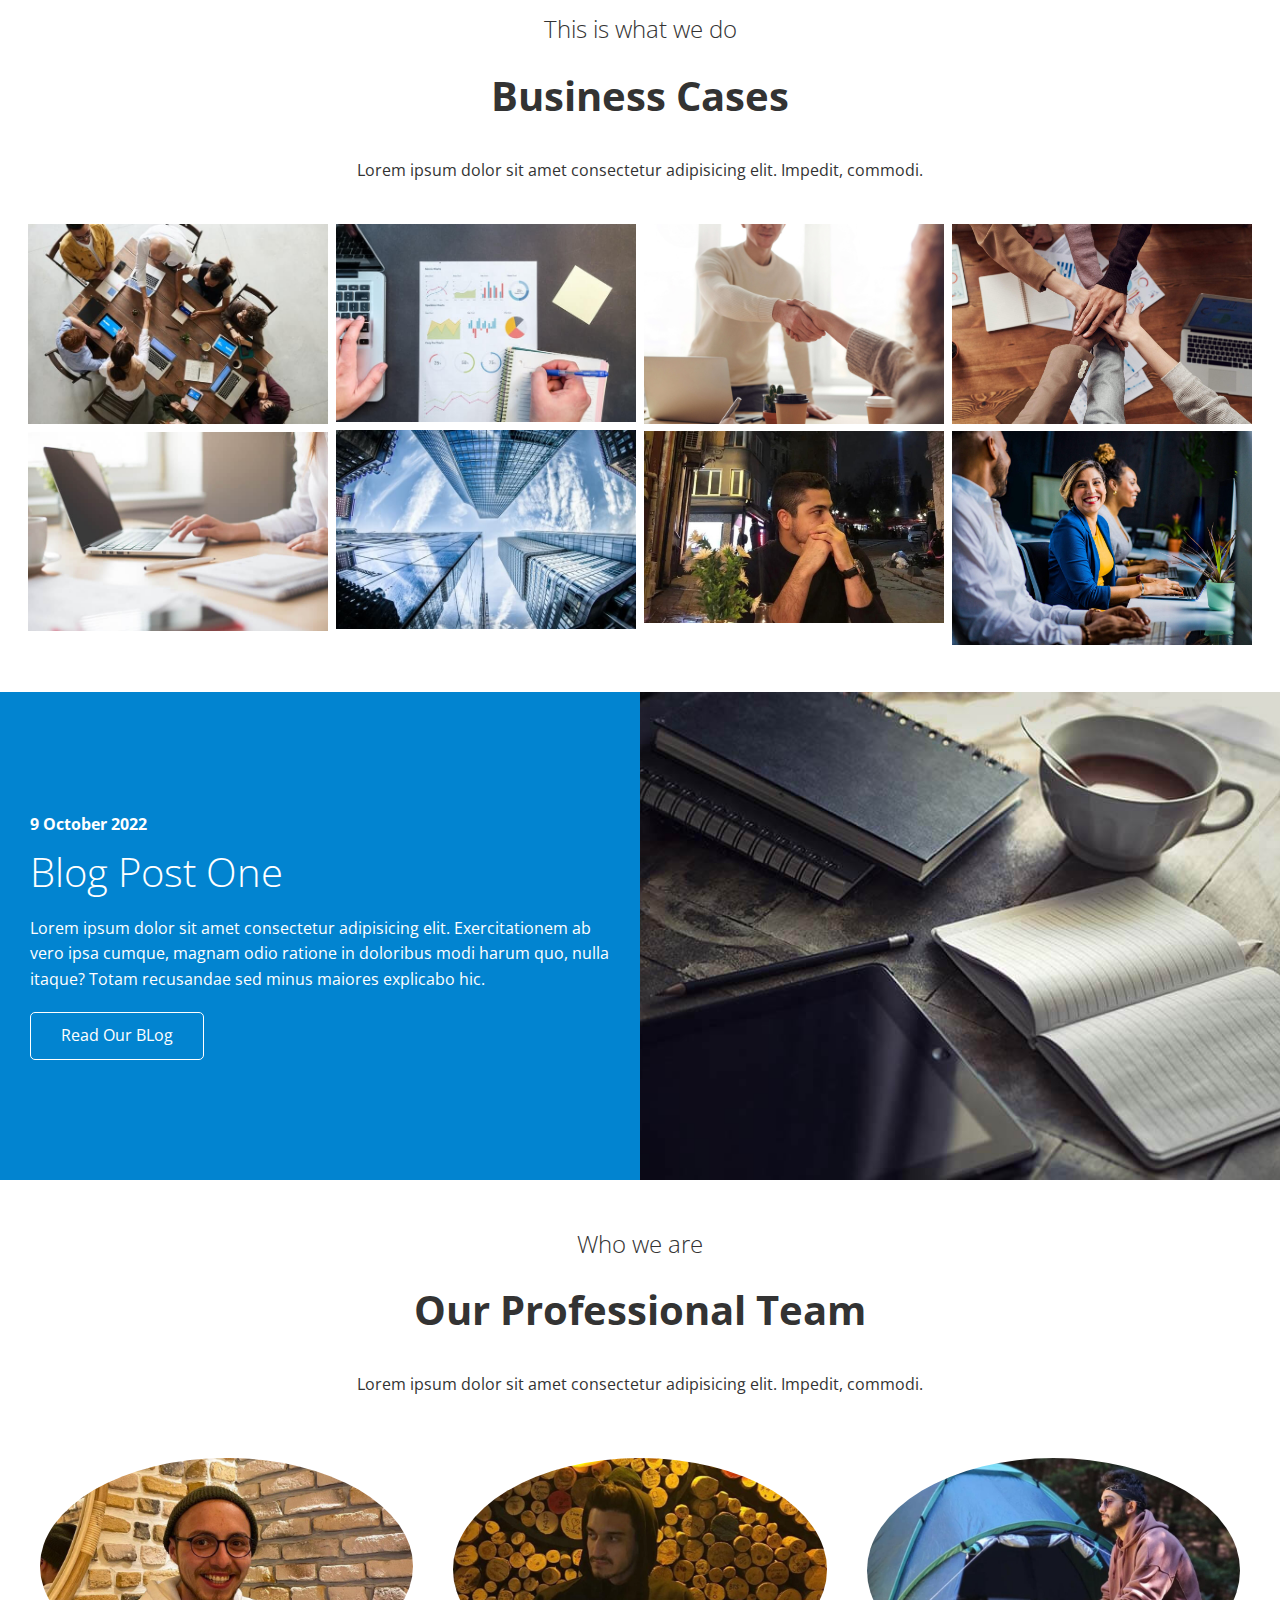
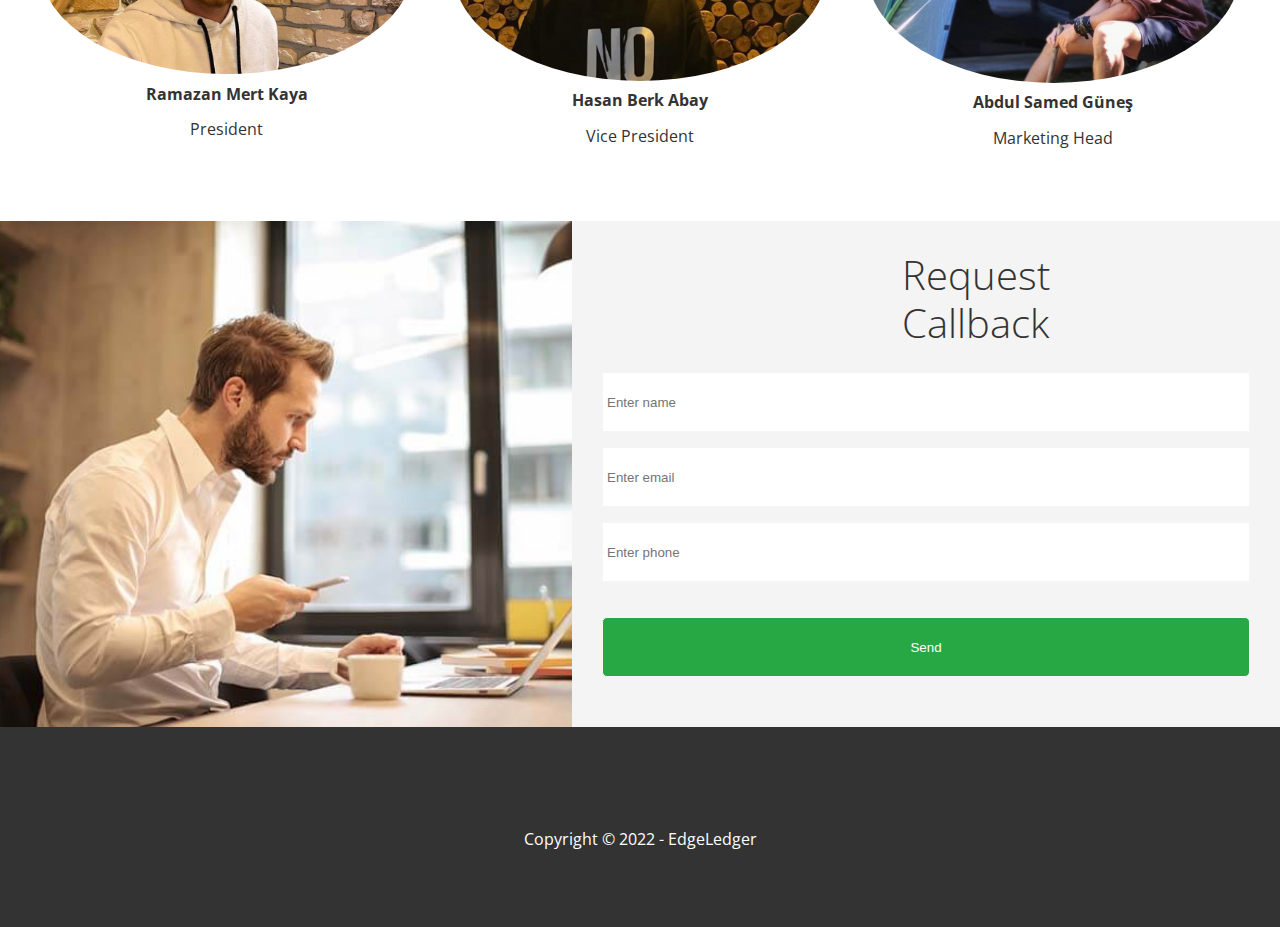
==== commit 52ee0725: "added inner pages" ====
--- a/index.html
+++ b/index.html
@@ -164,7 +164,7 @@
                 doloribus modi harum quo, nulla itaque? Totam recusandae sed
                 minus maiores explicabo hic.
               </p>
-              <a href="#" class="btn btn-reverse">
+              <a href="blog.html" class="btn btn-reverse">
                 <i class="fas fa-chevron"></i>
                 Read Our BLog
               </a>
--- a/css/style.css
+++ b/css/style.css
@@ -116,6 +116,11 @@
     z-index: 10;
 }
 
+.hero.blog {
+    background: url('../image_resources/home/blog.jpg') no-repeat center center/cover;
+    height: 30vh;
+}
+
 /* Icons */
 
 .icons {
@@ -175,13 +180,37 @@
     outline-color: #0284d0;
 }
 
-.column h2 {
+.bg-light h2 {
     padding: 0 200px 0 300px;
 }
 
 .callback-form .btn {
     padding: 12px 0;
     margin-top: 20px;
+}
+
+/* Post */
+
+.post {
+    padding: 50px 30px;
+}
+
+.post h2 {
+    font-size: 40px;
+    margin-bottom: 20px;
+    padding-bottom: 10px;
+    border-bottom: #ccc solid 1px;
+}
+
+.post .meta {
+    margin-bottom: 30px;
+}
+
+.post img {
+    width: 300px;
+    border-radius: 50%;
+    display: block;
+    margin: 0 auto 30px;
 }
 
 /* Footer */
@@ -207,6 +236,35 @@
     padding-left: 30px;
 }
 
-.footer .social > * {
+.footer .social>* {
     margin-right: 30px;
-}+}
+
+/* Mobbile */
+
+/* @media (max-width: 768px) {
+    .navbar {
+        flex-direction: column;
+        height: 120px;        
+        padding: 20px;
+    }
+
+    .navbar a {
+        padding: 10px 10px;
+        margin: 0px 3px;
+    }
+
+    .flex-items {
+        flex-direction: column;
+    }
+
+    .flex-columns .column, .flex-grid .column {
+        flex: 100%;
+        max-width: 100%;
+    }
+
+    .team img {
+        width: 70%;
+    }
+
+} */--- a/css/utilities.css
+++ b/css/utilities.css
@@ -47,7 +47,7 @@
 .btn-light,
 .bg-light {
     background-color: #f4f4f4;
-    /* color: #fff; */
+    color: #333;
 }
 
 .btn-outline {
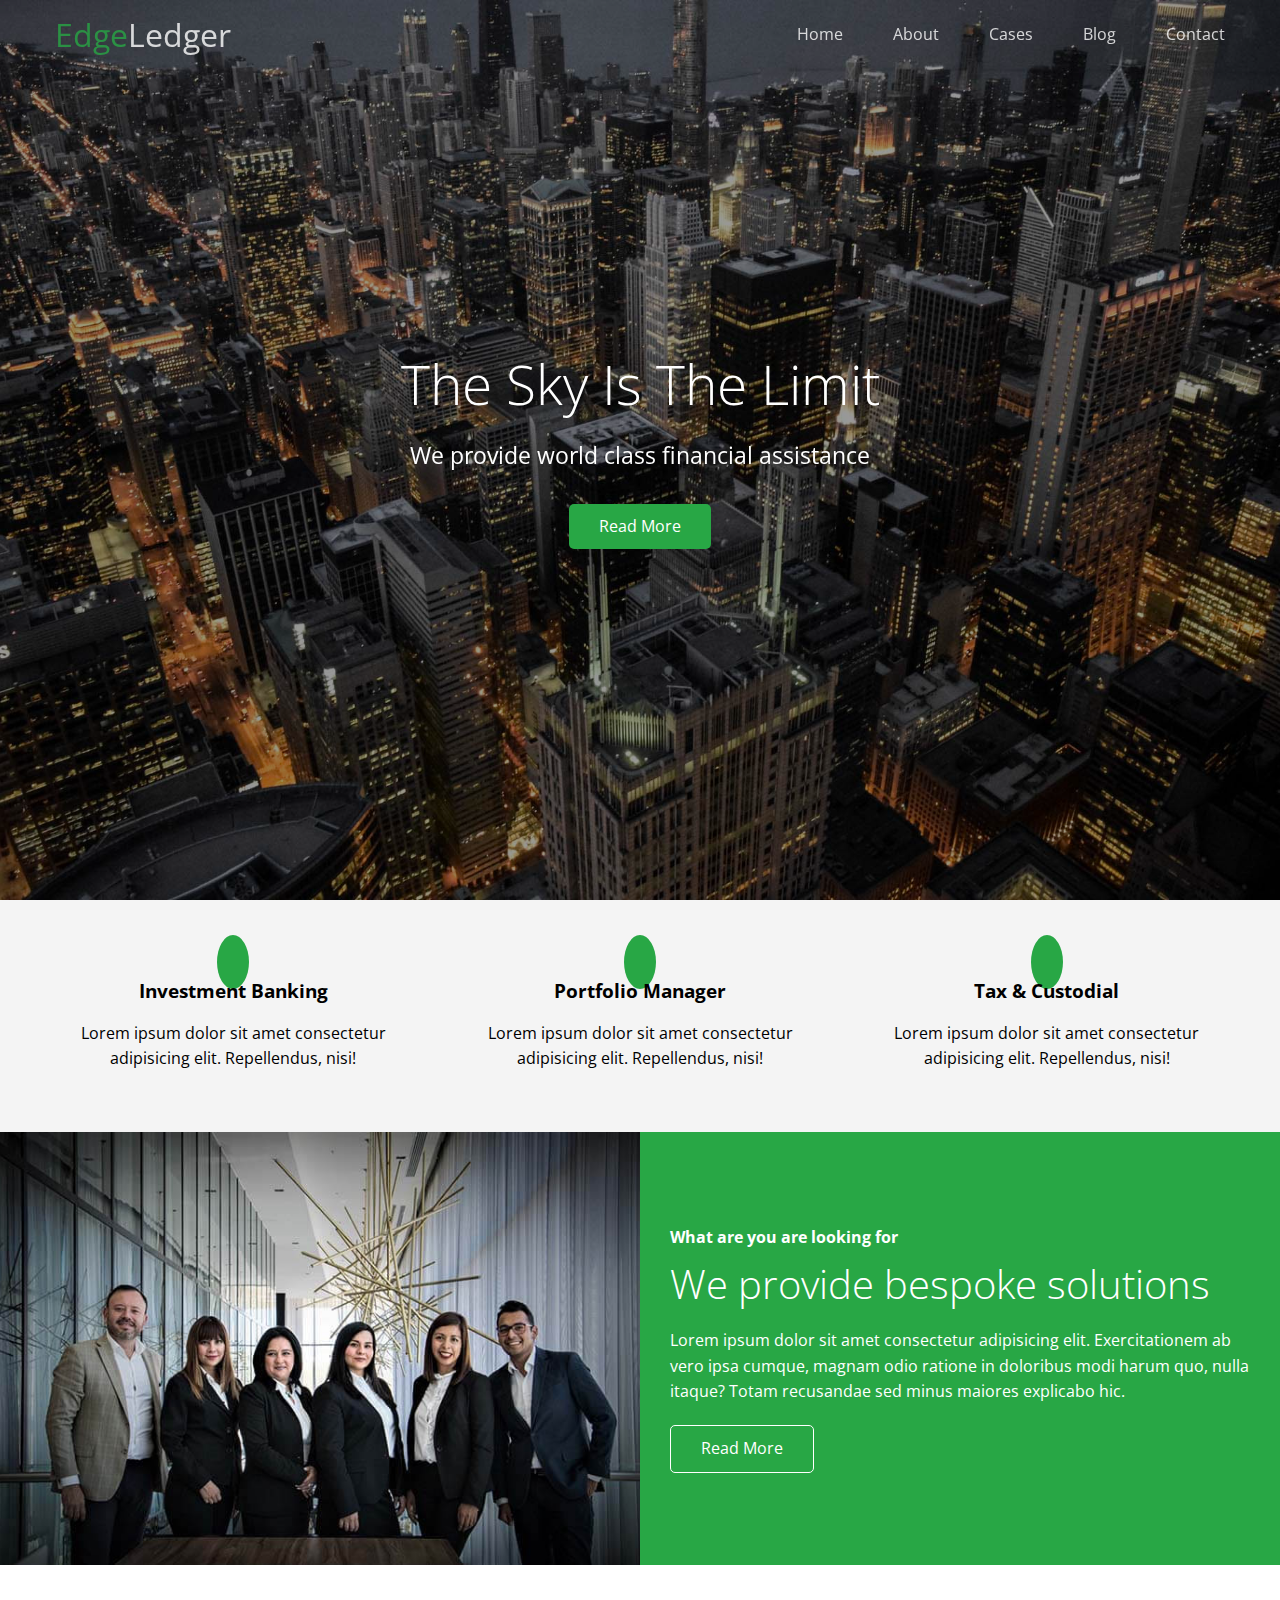
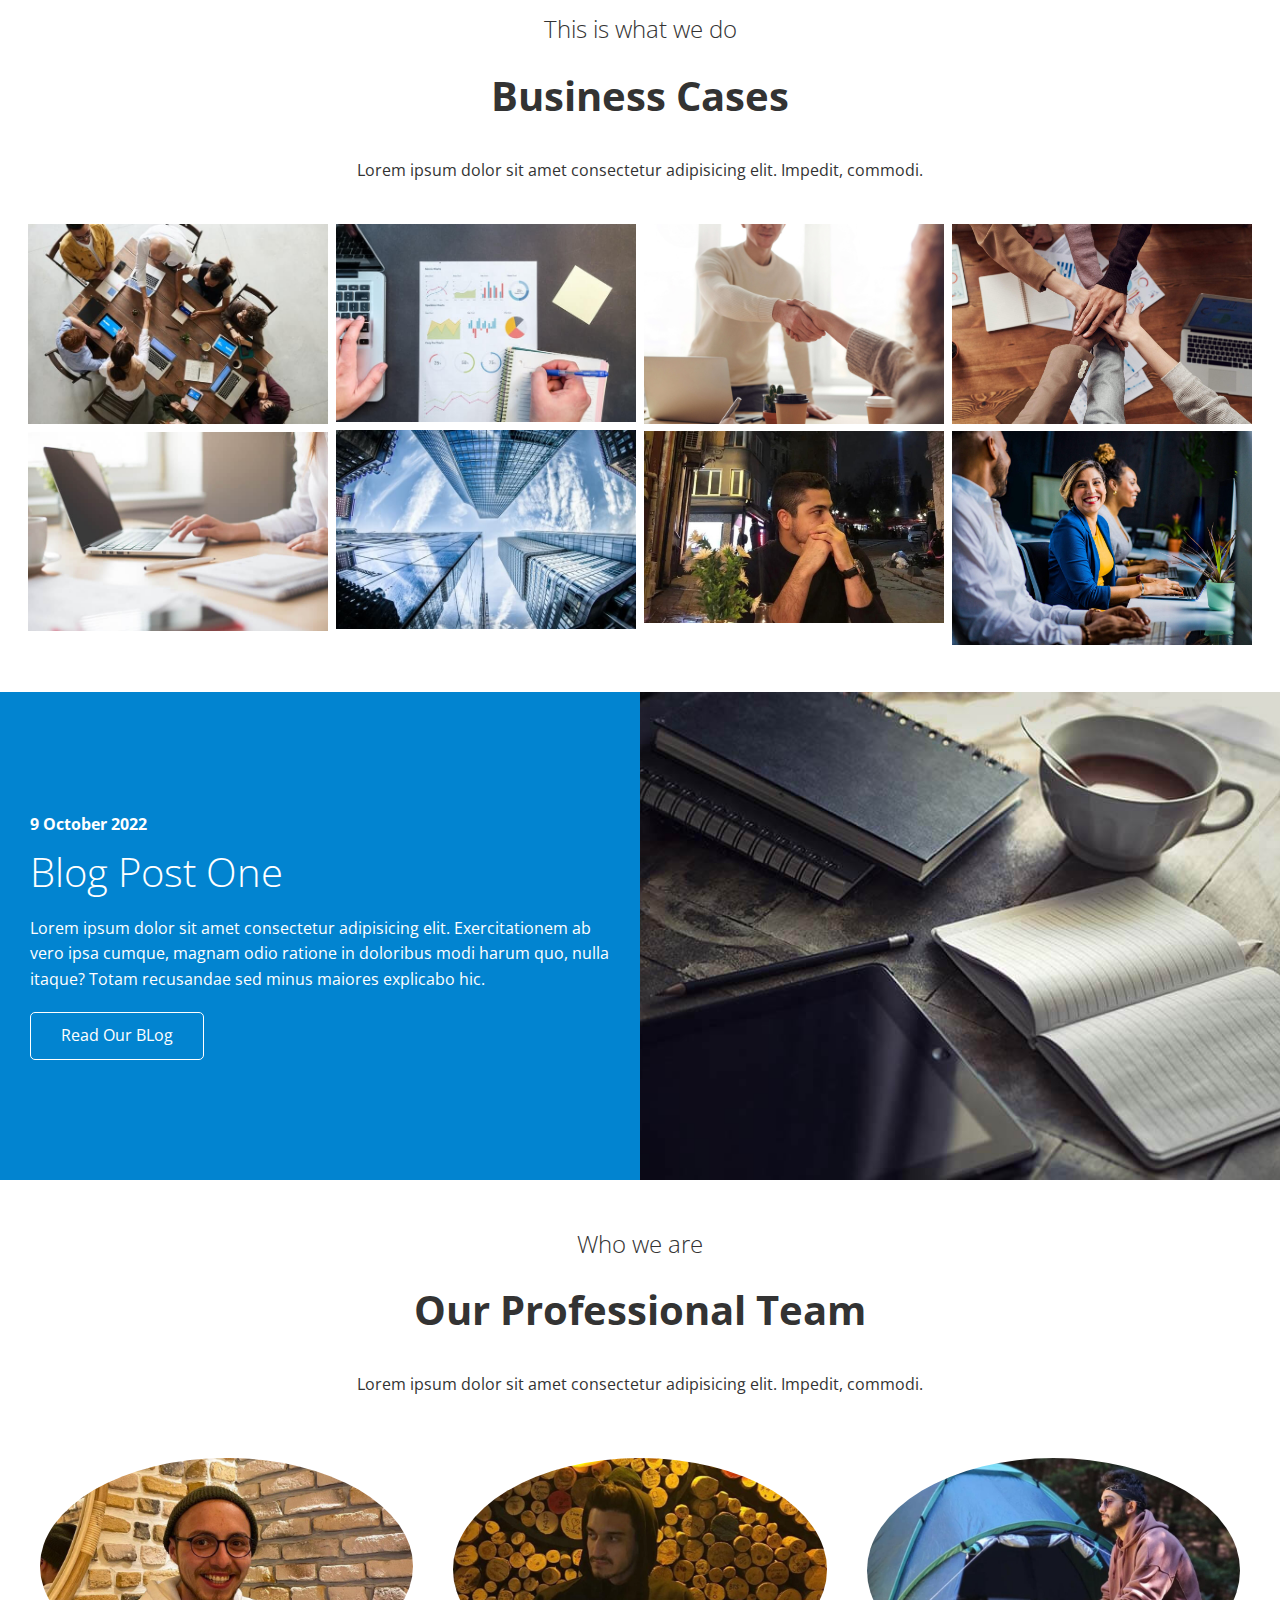
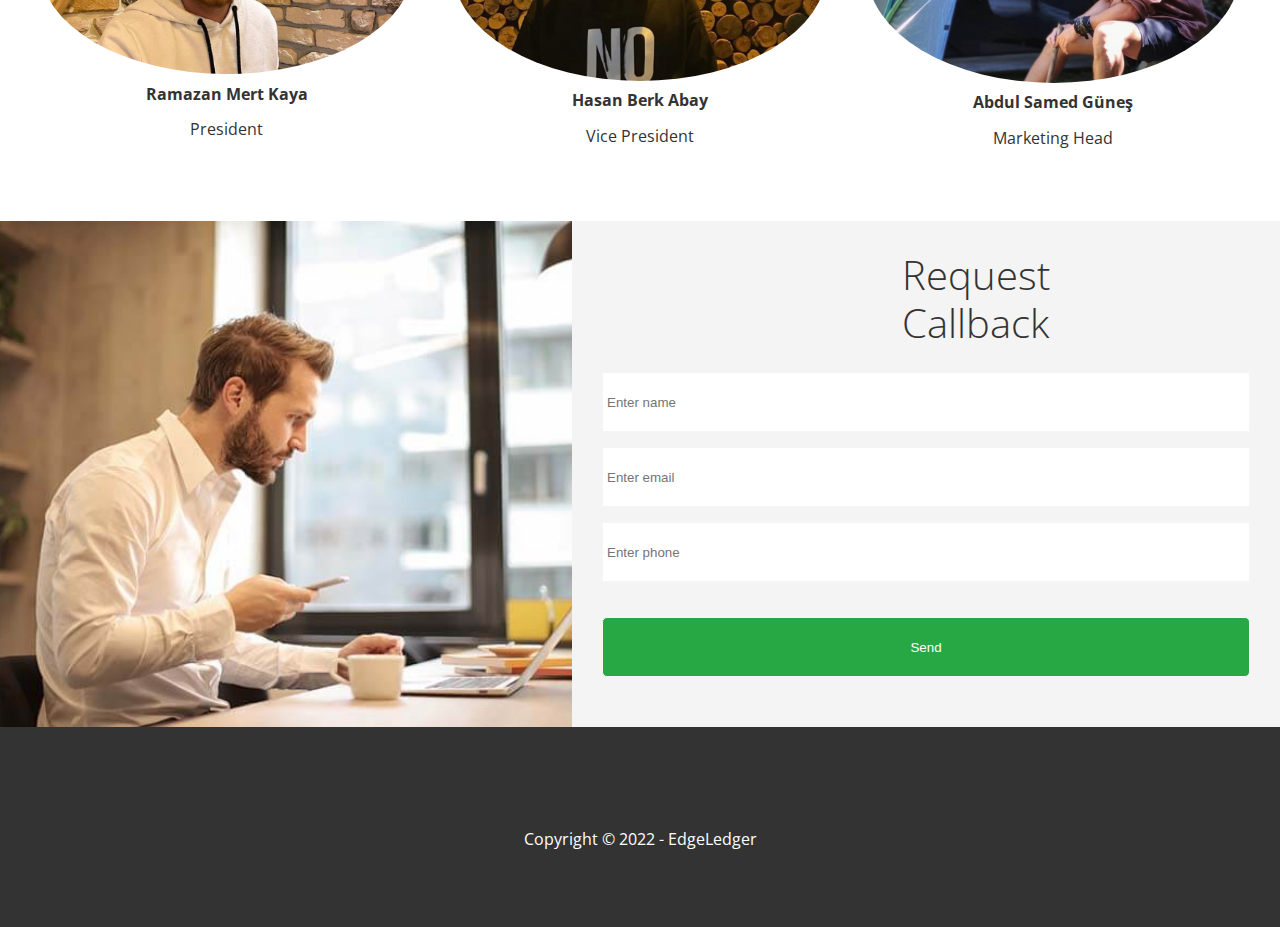
==== commit 68a195ab: "added navbar effect" ====
--- a/index.html
+++ b/index.html
@@ -11,6 +11,7 @@
       crossorigin="anonymous"
       referrerpolicy="no-referrer"
     />
+    <link rel="stylesheet" href="css/lightbox.min.css" />
     <link rel="stylesheet" href="css/style.css" />
     <link rel="stylesheet" href="css/utilities.css" />
     <title>Welcome To EdgeLedger</title>
@@ -19,11 +20,12 @@
     <!-- Header Start -->
     <header class="hero">
       <!-- Navbar Start -->
-      <div id="navbar" class="navbar">
-        <h1 class="logo">
+      <div id="navbar" class="navbar top">
+        <a href="#home"><h1 class="logo">
           <span class="text-primary"> <i class="fas fa-book-open"></i>Edge</span
           >Ledger
-        </h1>
+        </h1></a>
+        
         <nav>
           <ul>
             <li><a href="#home">Home</a></li>
@@ -187,17 +189,29 @@
         <div class="flex-items">
           <div>
             <img src="image_resources/team/mert.jpeg" alt="" />
-            <a href="https://www.linkedin.com/in/ramazanmertkaya/" target="_blank"><h4>Ramazan Mert Kaya</h4></a>
+            <a
+              href="https://www.linkedin.com/in/ramazanmertkaya/"
+              target="_blank"
+              ><h4>Ramazan Mert Kaya</h4></a
+            >
             <p>President</p>
           </div>
           <div>
             <img src="image_resources/team/berk.jpeg" alt="" />
-            <a href="https://www.linkedin.com/in/berk-abay-24b046226/" target="_blank"><h4>Hasan Berk Abay</h4></a>
+            <a
+              href="https://www.linkedin.com/in/berk-abay-24b046226/"
+              target="_blank"
+              ><h4>Hasan Berk Abay</h4></a
+            >
             <p>Vice President</p>
           </div>
           <div>
             <img src="image_resources/team/samed.jpeg" alt="" />
-            <a href="https://www.linkedin.com/in/samed-g%C3%BCne%C5%9F-5508b722a/" target="_blank"><h4>Abdul Samed Güneş</h4></a>
+            <a
+              href="https://www.linkedin.com/in/samed-g%C3%BCne%C5%9F-5508b722a/"
+              target="_blank"
+              ><h4>Abdul Samed Güneş</h4></a
+            >
             <p>Marketing Head</p>
           </div>
         </div>
@@ -218,24 +232,38 @@
               <form action="" class="callback-form">
                 <div class="form-control">
                   <label for="name"></label>
-                  <input type="text" name="name" id="name" placeholder="Enter name">
+                  <input
+                    type="text"
+                    name="name"
+                    id="name"
+                    placeholder="Enter name"
+                  />
                 </div>
                 <div class="form-control">
                   <label for="email"></label>
-                  <input type="email" name="email" id="email" placeholder="Enter email">
+                  <input
+                    type="email"
+                    name="email"
+                    id="email"
+                    placeholder="Enter email"
+                  />
                 </div>
                 <div class="form-control">
                   <label for="phone"></label>
-                  <input type="text" name="phone" id="phone" placeholder="Enter phone">
+                  <input
+                    type="text"
+                    name="phone"
+                    id="phone"
+                    placeholder="Enter phone"
+                  />
                 </div>
-                <input type="submit" value="Send" id="subnmit" class="btn">
+                <input type="submit" value="Send" id="subnmit" class="btn" />
               </form>
             </div>
           </div>
         </div>
       </section>
       <!-- Contact End -->
-
     </main>
     <!-- Main End -->
 
@@ -244,12 +272,34 @@
       <div class="social">
         <a href="#"><i class="fab fa-facebook fa-2x"></i></a>
         <a href="#"><i class="fab fa-twitter fa-2x"></i></a>
-        <a href="https://www.instagram.com/rmkboi/" target="_blank"><i class="fab fa-instagram fa-2x"></i></a>
-        <a href="https://www.linkedin.com/in/ramazanmertkaya/" target="_blank"><i class="fab fa-linkedin fa-2x"></i></a>
+        <a href="https://www.instagram.com/rmkboi/" target="_blank"
+          ><i class="fab fa-instagram fa-2x"></i
+        ></a>
+        <a href="https://www.linkedin.com/in/ramazanmertkaya/" target="_blank"
+          ><i class="fab fa-linkedin fa-2x"></i
+        ></a>
       </div>
       <p>Copyright &copy; 2022 - EdgeLedger</p>
     </footer>
     <!-- Footer End -->
 
+    <!-- Script Start -->
+    <script src="js/lightbox.min.js">
+
+    </script>
+    
+    <script>
+      const navbar = document.getElementById("navbar");
+
+      window.onscroll = function () {
+        if (window.pageYOffset > 100) {
+          navbar.classList.remove("top");
+        } else {
+          navbar.classList.add("top");
+        }
+      };
+    </script>
+    <!-- Script End -->
+
   </body>
 </html>
--- a/css/style.css
+++ b/css/style.css
@@ -50,6 +50,11 @@
     position: fixed;
     top: 0px;
     padding: 0 30px;
+    transition: 0.5s;
+}
+
+.navbar.top {
+    background: transparent;
 }
 
 .navbar a {
